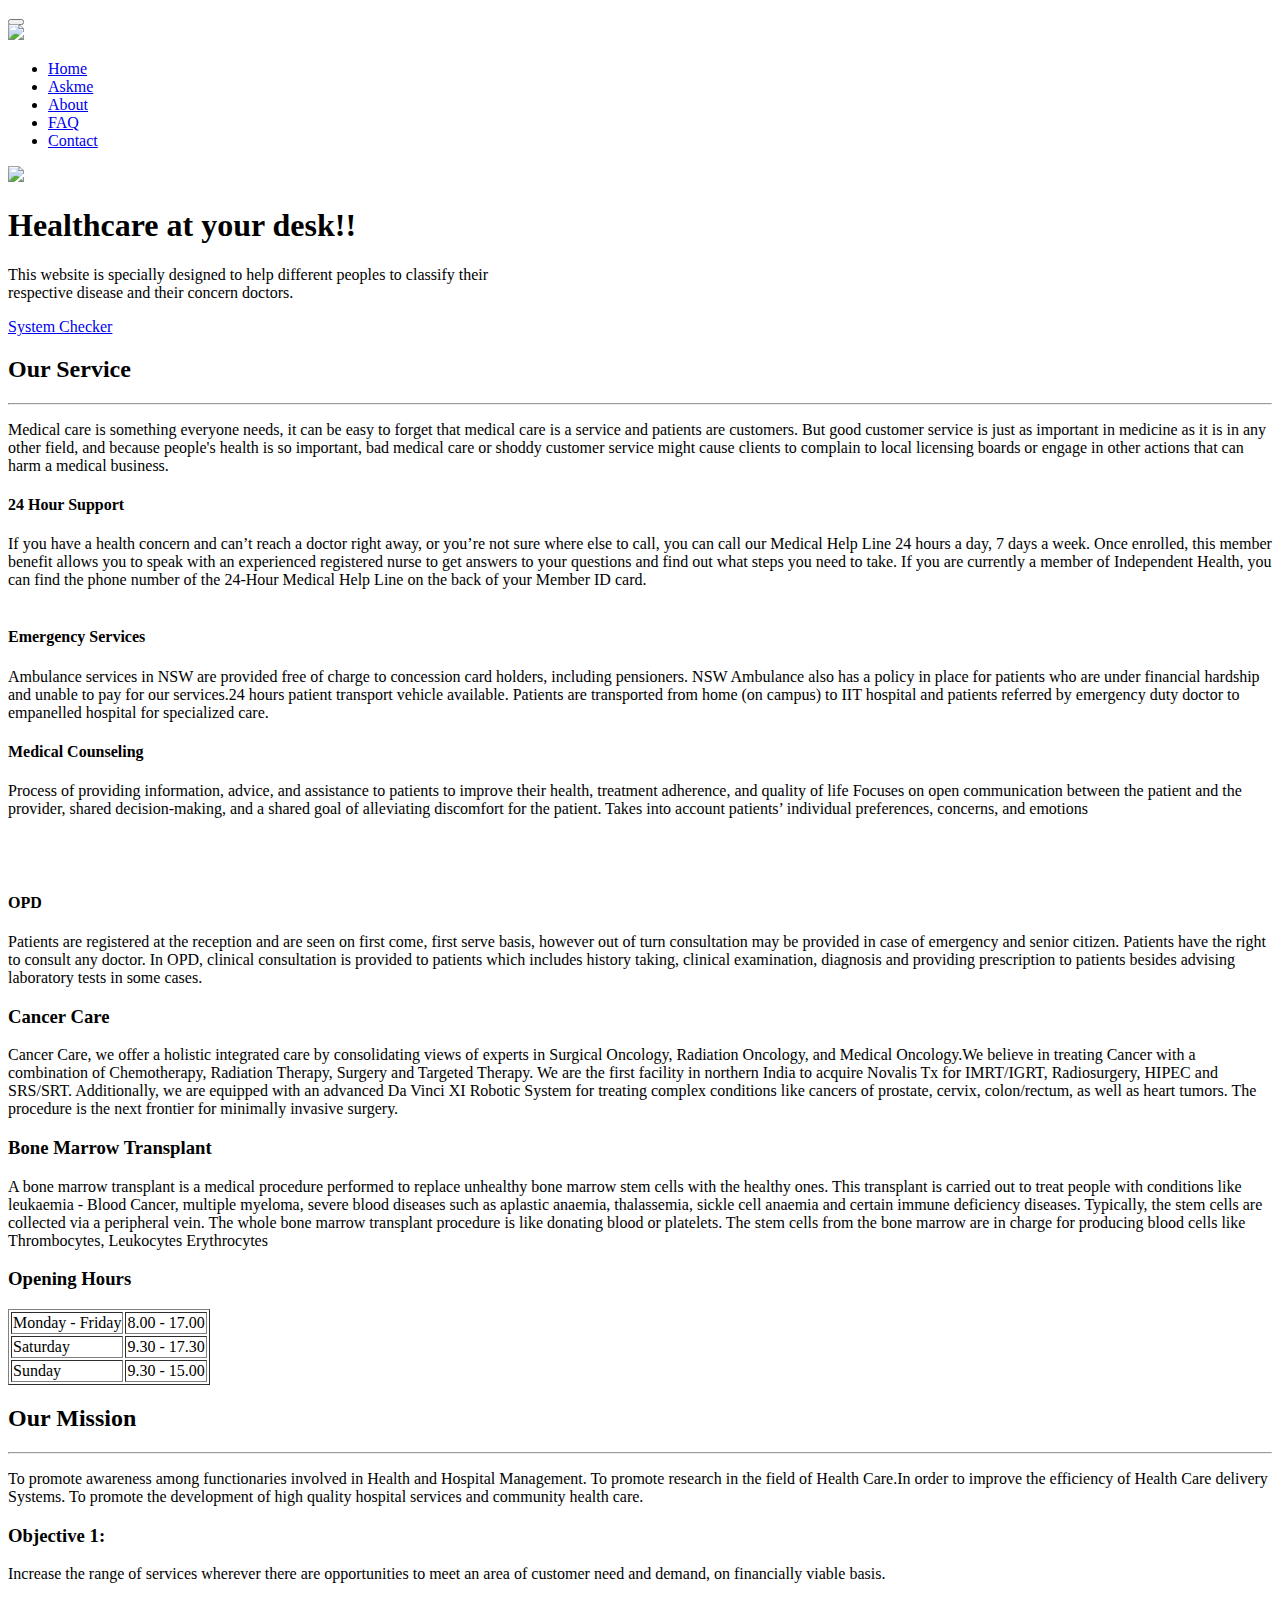
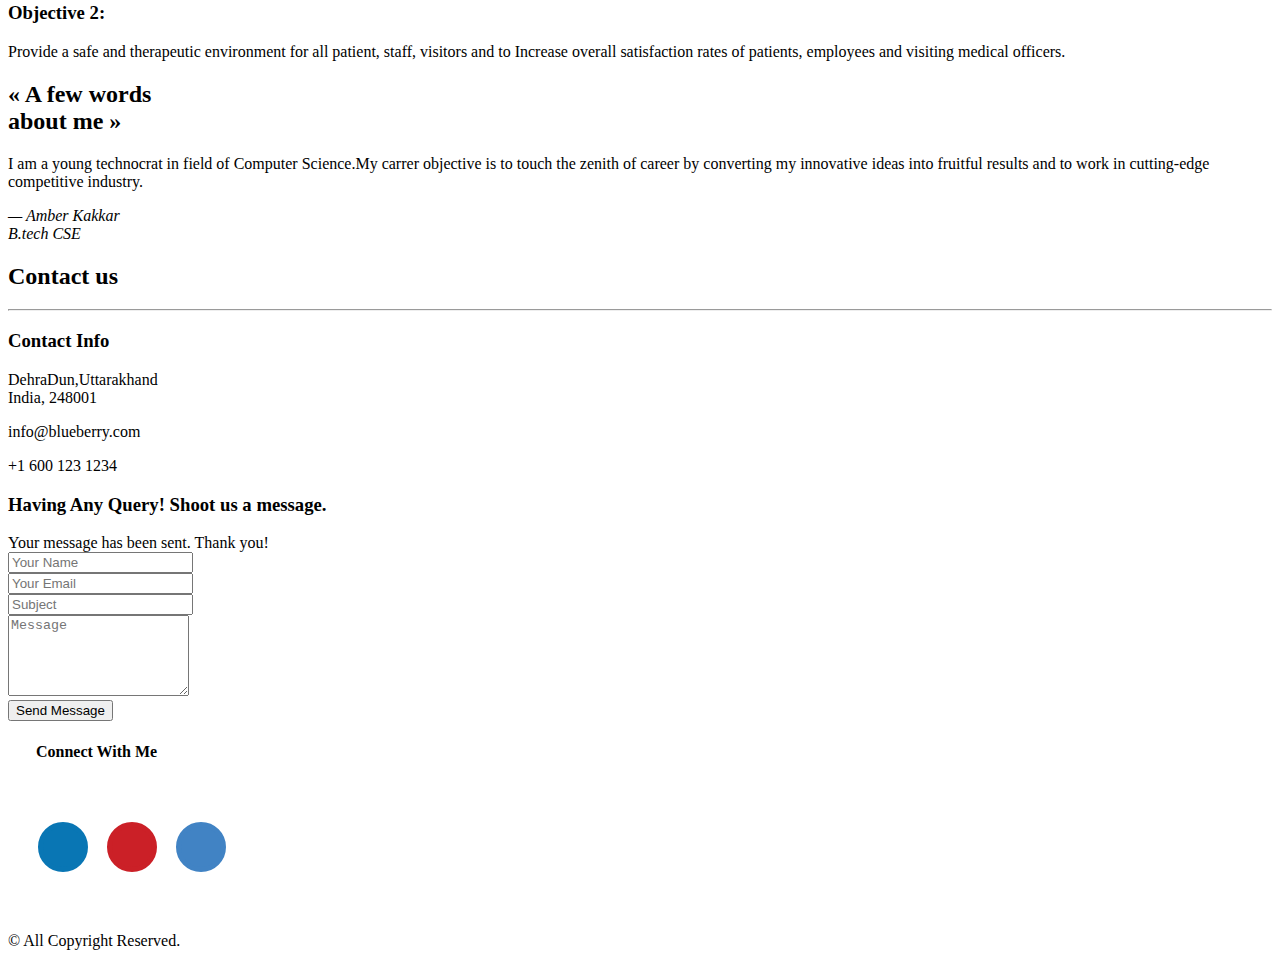
==== index.html @ 1565585a "Create index.html" ====
<!DOCTYPE html>
<html lang="en">

<head>
  <meta charset="utf-8">
  <meta name="viewport" content="width=device-width, initial-scale=1">
  <title>Doctello</title>
  <link rel="stylesheet" type="text/css" href="https://fonts.googleapis.com/css?family=Open+Sans|Raleway|Candal">
  <link rel="stylesheet" type="text/css" href="css/font-awesome.min.css">
  <link rel="stylesheet" type="text/css" href="css/bootstrap.min.css">
  <link rel="stylesheet" type="text/css" href="css/style.css">
  <style>
.social-buttons {
    display: inline-block;
    background: transparent;
    padding: 20px;
    padding-bottom: 5px;
    border-radius: 10px;
    text-align: center;
    margin: 20px 10px;
    /* Helper class to divide the icons */
  }
  .social-buttons .social-margin {
    margin-right: 15px;
  }
  .social-buttons a,
  .social-buttons a:hover,
  .social-buttons a:focus,
  .social-buttons a:active {
    text-decoration: none;
  }
  .social-buttons .social-icon {
    margin-bottom: 15px;
    box-sizing: border-box;
    -moz-border-radius: 138px;
    -webkit-border-radius: 138px;
    border-radius: 138px;
    border: 5px solid;
    text-align: center;
    width: 50px;
    height: 50px;
    display: inline-block;
    line-height: 1px;
    padding-top: 11px;
    transition: all 0.5s;
    /* Facebook Button Styling */
    /* Twitter Button Styling */
    /* Google+ Button Styling */
    /* Linkedin Button Styling */
    /* Pinterest Button Styling */
    /* Behance Button Styling */
    /* Github Button Styling */
    /* Youtube Button Styling */
    /* Soundcloud Button Styling */
  }
  .social-buttons .social-icon:hover {
    transform: rotate(360deg) scale(1.3);
  }
  
  .social-buttons .social-icon.twitter {
    font-size: 22px;
    padding-top: 10px;
    padding-left: 2px;
    border-color: #55acee;
    background-color: #55acee;
    color: #ffffff;
  }
  .social-buttons .social-icon.twitter:hover {
    background-color: #ffffff;
    color: #55acee;
  }
  
  .social-buttons .social-icon.linkedin {
    font-size: 24px;
    padding-top: 8px;
    padding-left: 1px;
    background-color: #0976b4;
    color: #ffffff;
    border-color: #0976b4;
  }
  .social-buttons .social-icon.linkedin:hover {
    background-color: #ffffff;
    color: #0976b4;
  }
  .social-buttons .social-icon.instagram {
    font-size: 22px;
    padding-top: 9px;
    background-color: #cb2027;
    color: #ffffff;
    border-color: #cb2027;
  }
  .social-buttons .social-icon.instagram:hover {
    background-color: #ffffff;
    color: #cb2027;
  }
  
  .social-buttons .social-icon.github {
    font-size: 22px;
    padding-top: 9px;
    background-color: #4183c4;
    color: #ffffff;
    border-color: #4183c4;
  }
  .social-buttons .social-icon.github:hover {
    background-color: #ffffff;
    color: #4183c4;
  }
 
 </style>
 </head>

<body id="myPage" data-spy="scroll" data-target=".navbar" data-offset="60">
  <!--banner-->
  <section id="banner" class="banner">
    <div class="bg-color">
      <nav class="navbar navbar-default navbar-fixed-top">
        <div class="container">
          <div class="col-md-12">
            <div class="navbar-header">
              <button type="button" class="navbar-toggle" data-toggle="collapse" data-target="#myNavbar">
				        <span class="icon-bar"></span>
				        <span class="icon-bar"></span>
				        <span class="icon-bar"></span>
				      </button>
              <div class="brand">
              <img src="img/new5.png" class="img-responsive" style="width: 120px; margin-top: -16px;"></a>
            </div>
            </div>
            <div class="collapse navbar-collapse navbar-right" id="myNavbar">
              <ul class="nav navbar-nav">
                <li class="active"><a href="#banner">Home</a></li>
                <li class=""><a href="chatbot.html">Askme</a></li>
                <li class=""><a href="#about">About</a></li>
                <li class=""><a href="faq.html">FAQ</a></li>
                <li class=""><a href="#contact">Contact</a></li>
              </ul>
            </div>
          </div>
        </div>
      </nav>
      <div class="container">
        <div class="row">
          <div class="banner-info">
            <div class="banner-logo text-center">
              <img src="logo.png" class="img-responsive" style="width: 140px;">
            </div>
            <div class="banner-text text-center">
              <h1 class="white">Healthcare at your desk!!</h1>
              <p>This website is specially designed to help different peoples to classify their<br>respective disease and their concern doctors.</p>
              <div class="link">
              <a href="https://symptoms.webmd.com/default.htm#/info">System Checker</a>
              </div>
            </div>
           </div>
        </div>
      </div>
    </div>
  </section>
  <!--/ banner-->
  <!--service-->
  <section id="service" class="section-padding">
    <div class="container">
      <div class="row">
        <div class="col-md-4 col-sm-4">
          <h2 class="ser-title">Our Service</h2>
          <hr class="botm-line">
          <p>Medical care is something everyone needs, it can be easy to forget that medical care is a service and patients are customers. But good customer service is just as important in medicine as it is in any other field, and because people's health is so important, bad medical care or shoddy customer service might cause clients to complain to local licensing boards or engage in other actions that can harm a medical business.</p>
        </div>
        <div class="col-md-4 col-sm-4">
          <div class="service-info">
            <div class="icon">
              <i class="fa fa-stethoscope"></i>
            </div>
            <div class="icon-info">
              <h4>24 Hour Support</h4>
              <p>If you have a health concern and can’t reach a doctor right away, or you’re not sure where else to call, you can call our Medical Help Line 24 hours a day, 7 days a week. Once enrolled, this member benefit allows you to speak with an experienced registered nurse to get answers to your questions and find out what steps you need to take. If you are currently a member of Independent Health, you can find the phone number of the 24-Hour Medical Help Line on the back of your Member ID card.<br /><br /> </p>
            </div>
          </div>
          <div class="service-info">
            <div class="icon">
              <i class="fa fa-ambulance"></i>
            </div>
            <div class="icon-info">
              <h4>Emergency Services</h4>
              <p>Ambulance services in NSW are provided free of charge to concession card holders, including pensioners. NSW Ambulance also has a policy in place for patients who are under financial hardship and unable to pay for our services.24 hours patient transport vehicle available. Patients are transported from home (on campus) to IIT hospital and patients referred by emergency duty doctor to empanelled hospital for specialized care. </p>
            </div>
          </div>
        </div>
        <div class="col-md-4 col-sm-4">
          <div class="service-info">
            <div class="icon">
              <i class="fa fa-user-md"></i>
            </div>
            <div class="icon-info">
              <h4>Medical Counseling</h4>
              <p>Process of providing information, advice, and assistance to patients to improve their health, treatment adherence, and quality of life
              Focuses on open communication between the patient and the provider, shared  decision-making, and a shared goal of alleviating discomfort for the patient.
              Takes into account patients’ individual preferences, concerns, and emotions
              <br /><br /><br /><br />
              </p>
            </div>
          </div>
          <div class="service-info">
            <div class="icon">
              <i class="fa fa-medkit"></i>
            </div>
            <div class="icon-info">
              <h4>OPD</h4>
              <p>Patients are registered at the reception and are seen on first come, first serve basis, however out of turn consultation may be provided in case of emergency and senior citizen. Patients have the right to consult any doctor. In OPD, clinical consultation is provided to patients which includes history taking, clinical examination, diagnosis and providing prescription to patients besides advising laboratory tests in some cases.</p>
            </div>
          </div>
        </div>
      </div>
    </div>
  </section>
  <!--/ service-->
  <!--cta-->
  <section id="cta-1" class="section-padding">
    <div class="container">
      <div class="row">
        <div class="schedule-tab">
          <div class="col-md-4 col-sm-4 bor-left">
            <div class="mt-boxy-color"></div>
            <div class="medi-info">
              <h3>Cancer Care</h3>
              <p>Cancer Care, we offer a holistic integrated care by consolidating views of experts in Surgical Oncology, Radiation Oncology, and Medical Oncology.We believe in treating Cancer with a combination of Chemotherapy, Radiation Therapy, Surgery and Targeted Therapy.
              We are the first facility in northern India to acquire Novalis Tx for IMRT/IGRT, Radiosurgery, HIPEC and SRS/SRT. Additionally, we are equipped with an advanced Da Vinci XI Robotic System for treating complex conditions like cancers of prostate, cervix, colon/rectum, as well as heart tumors. The procedure is the next frontier for minimally invasive surgery.</p>
              </div>
          </div>
          <div class="col-md-4 col-sm-4">
            <div class="medi-info">
              <h3>Bone Marrow Transplant</h3>
              <p>A bone marrow transplant is a medical procedure performed to replace unhealthy bone marrow stem cells with the healthy ones. This transplant is carried out to treat people with conditions like leukaemia - Blood Cancer, multiple myeloma, severe blood diseases such as aplastic anaemia, thalassemia, sickle cell anaemia and certain immune deficiency diseases. Typically, the stem cells are collected via a peripheral vein. The whole bone marrow transplant procedure is like donating blood or platelets. The stem cells from the bone marrow are in charge for producing blood cells like Thrombocytes, Leukocytes Erythrocytes</p>
              </div>
          </div>
          <div class="col-md-4 col-sm-4 mt-boxy-3">
            <div class="mt-boxy-color"></div>
            <div class="time-info">
              <h3>Opening Hours</h3>
              <table style="margin: 8px 0px 0px;" border="1">
                <tbody>
                  <tr>
                    <td>Monday - Friday</td>
                    <td>8.00 - 17.00</td>
                  </tr>
                  <tr>
                    <td>Saturday</td>
                    <td>9.30 - 17.30</td>
                  </tr>
                  <tr>
                    <td>Sunday</td>
                    <td>9.30 - 15.00</td>
                  </tr>
                </tbody>
              </table>
            </div>
          </div>
        </div>
      </div>
    </div>
  </section>
  <!--cta-->
  <!--about-->
  <section id="about" class="section-padding">
    <div class="container">
      <div class="row">
        <div class="col-md-3 col-sm-4 col-xs-12">
          <div class="section-title">
            <h2 class="head-title lg-line">Our Mission</h2>
            <hr class="botm-line">
            <p class="sec-para">To promote awareness among functionaries involved in Health and Hospital Management. To promote research in the field of Health Care.In order to improve the efficiency of Health Care delivery Systems. To promote the development of high quality hospital services and community health care.</p>
            <a href="" style="color: #0cb8b6; padding-top:10px;"></a>
          </div>
        </div>
        <div class="col-md-9 col-sm-8 col-xs-12">
          <div style="visibility: visible;" class="col-sm-9 more-features-box">
            <div class="more-features-box-text">
              <div class="more-features-box-text-icon"> <i class="fa fa-angle-right" aria-hidden="true"></i> </div>
              <div class="more-features-box-text-description">
                <h3>Objective 1:</h3>
                <p>Increase the range of services wherever there are opportunities to meet an area of customer need and demand, on financially viable basis.</p>
              </div>
            </div>
            <div class="more-features-box-text">
              <div class="more-features-box-text-icon"> <i class="fa fa-angle-right" aria-hidden="true"></i> </div>
              <div class="more-features-box-text-description">
                <h3>Objective 2:</h3>
                <p>Provide a safe and therapeutic environment for all patient, staff, visitors and to Increase overall satisfaction rates of patients, employees and visiting medical officers.
                </p>
              </div>
            </div>
          </div>
        </div>
      </div>
    </div>
  </section>
  <!--/ about-->
  <!--cta 2-->
  <section id="cta-2" class="section-padding">
    <div class="container">
      <div class=" row">
        <div class="col-md-2"></div>
        <div class="text-right-md col-md-4 col-sm-4">
          <h2 class="section-title white lg-line">« A few words<br> about me »</h2>
        </div>
        <div class="col-md-4 col-sm-5">
          I am  a young technocrat in field of Computer Science.My carrer objective is to touch the zenith of career by converting my innovative ideas into fruitful results and to work in cutting-edge competitive industry. 

          <p class="text-right text-primary"><i>— Amber Kakkar<br>B.tech CSE</i></p>
        </div>
        <div class="col-md-2"></div>
      </div>
    </div>
  </section>
  <!--cta-->
  <!--contact-->
  <section id="contact" class="section-padding">
    <div class="container">
      <div class="row">
        <div class="col-md-12">
          <h2 class="ser-title">Contact us</h2>
          <hr class="botm-line">
        </div>
        <div class="col-md-4 col-sm-4">
          <h3>Contact Info</h3>
          <div class="space"></div>
          <p><i class="fa fa-map-marker fa-fw pull-left fa-2x"></i>DehraDun,Uttarakhand<br> India, 248001</p>
          <div class="space"></div>
          <p><i class="fa fa-envelope-o fa-fw pull-left fa-2x"></i>info@blueberry.com</p>
          <div class="space"></div>
          <p><i class="fa fa-phone fa-fw pull-left fa-2x"></i>+1 600 123 1234</p>
        </div>
        <div class="col-md-8 col-sm-8 marb20">
          <div class="contact-info">
            <h3 class="cnt-ttl">Having Any Query! Shoot us a message.</h3>
            <div class="space"></div>
            <div id="sendmessage">Your message has been sent. Thank you!</div>
            <div id="errormessage"></div>
            <form action="" method="post" role="form" class="contactForm">
              <div class="form-group">
                <input type="text" name="name" class="form-control br-radius-zero" id="name" placeholder="Your Name" data-rule="minlen:4" data-msg="Please enter at least 4 chars" />
                <div class="validation"></div>
              </div>
              <div class="form-group">
                <input type="email" class="form-control br-radius-zero" name="email" id="email" placeholder="Your Email" data-rule="email" data-msg="Please enter a valid email" />
                <div class="validation"></div>
              </div>
              <div class="form-group">
                <input type="text" class="form-control br-radius-zero" name="subject" id="subject" placeholder="Subject" data-rule="minlen:4" data-msg="Please enter at least 8 chars of subject" />
                <div class="validation"></div>
              </div>
              <div class="form-group">
                <textarea class="form-control br-radius-zero" name="message" rows="5" data-rule="required" data-msg="Please write something for us" placeholder="Message"></textarea>
                <div class="validation"></div>
              </div>

              <div class="form-action">
                <button type="submit" class="btn btn-form">Send Message</button>
              </div>
            </form>
          </div>
        </div>
      </div>
    </div>
  </section>
  <!--/ contact-->
  <!--footer-->
  <footer id="footer">
    <div class="top-footer">
      <div class="container">
        <div class="row">
          <div class="col-md-4 col-sm-4 marb20">
            <div class="ftr-tle">
            </div>
            </div>
          <div class="col-md-4 col-sm-4 marb20">
            <div class="ftr-tle">
              
            </div>
            <div class="info-sec">
              
            </div>
          </div>
          <div class="col-md-4 col-sm-4 marb20">
            <div class="ftr-tle">
              <h4 class="white no-padding">&nbsp;&nbsp;&nbsp;&nbsp;&nbsp;&nbsp;&nbsp;Connect With Me </h4>
            </div>
            
            <footer class="w3-container w3-padding-32 w3-indigo">
              <div class="w3-row-padding">
                <div class="w3-third">
                  <div class="social-buttons">        
                                          
                            <!-- LinkedIn Button -->
                            <a href="https://www.linkedin.com/company/ieeeditu" class="social-margin" target="blank">
                              <div class="social-icon linkedin">
                                <i class="fa fa-linkedin" aria-hidden="true"></i>
                              </div> 
                            </a>
                            <!-- instagram Button -->
                            <a href="https://www.instagram.com/ieeeditu/?hl=en" target="blank"  class="social-margin">
                              <div class="social-icon instagram">
                                <i class="fa fa-instagram" aria-hidden="true"></i>
                              </div>
                            </a>
                          <!-- Github Button -->
                            <a href="https://github.com/ieeeditu"  target="blank"  class="social-margin">
                              <div class="social-icon github">
                                <i class="fa fa-github-alt" aria-hidden="true"></i>
                              </div>
                            </a>
                            
                            
                    </div>
                </div>
                </p>
                </div>
              </div>
            </footer>
            
          </div>
        </div>
        </div>
      </div>
    </div>
    <div class="footer-line">
      <div class="container">
        <div class="row">
          <div class="col-md-12 text-center">
            © All Copyright Reserved.
            <div class="credits">
              <!--
                All the links in the footer should remain intact.
                You can delete the links only if you purchased the pro version.
                Licensing information: https://bootstrapmade.com/license/
                Purchase the pro version with working PHP/AJAX contact form: https://bootstrapmade.com/buy/?theme=Medilab
              -->
            </div>
          </div>
        </div>
      </div>
    </div>
  </footer>
  <!--/ footer-->

  <script src="js/jquery.min.js"></script>
  <script src="js/jquery.easing.min.js"></script>
  <script src="js/bootstrap.min.js"></script>
  <script src="js/custom.js"></script>
  <script src="contactform/contactform.js"></script>

</body>

</html>
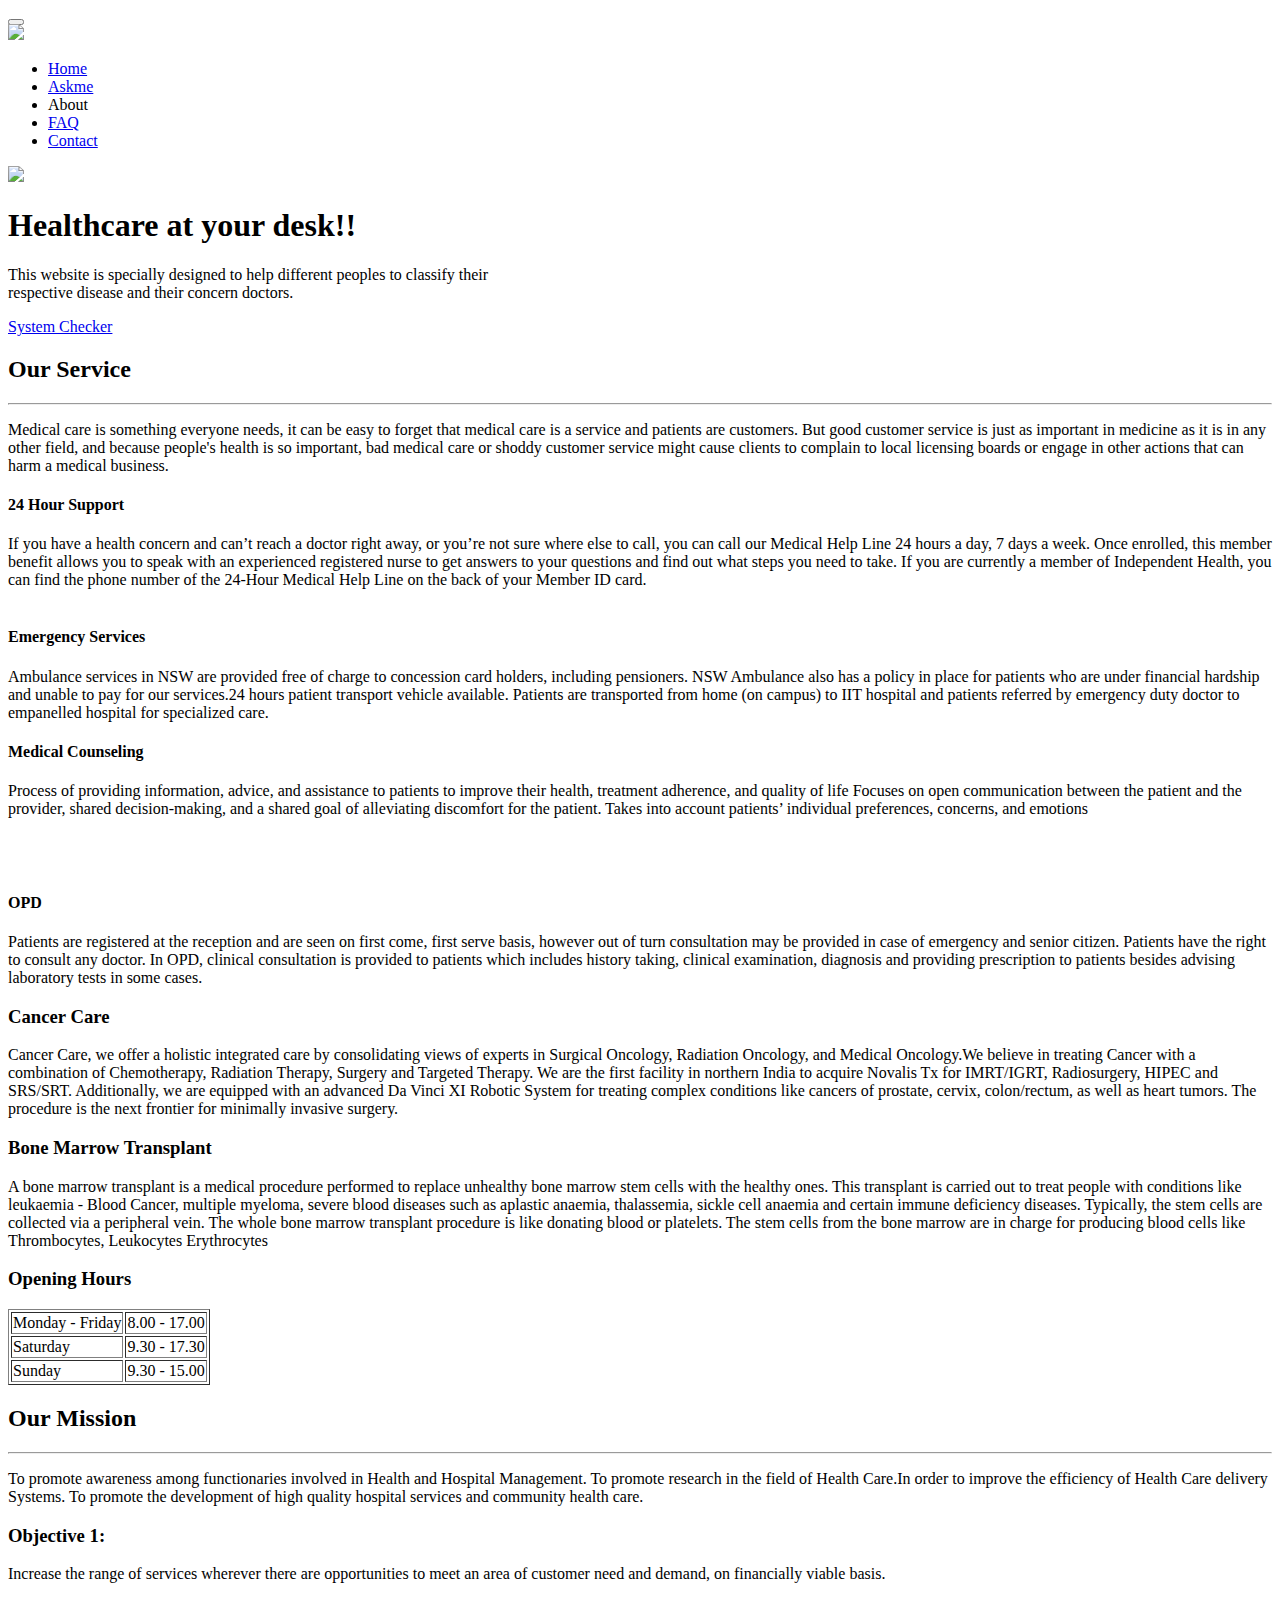
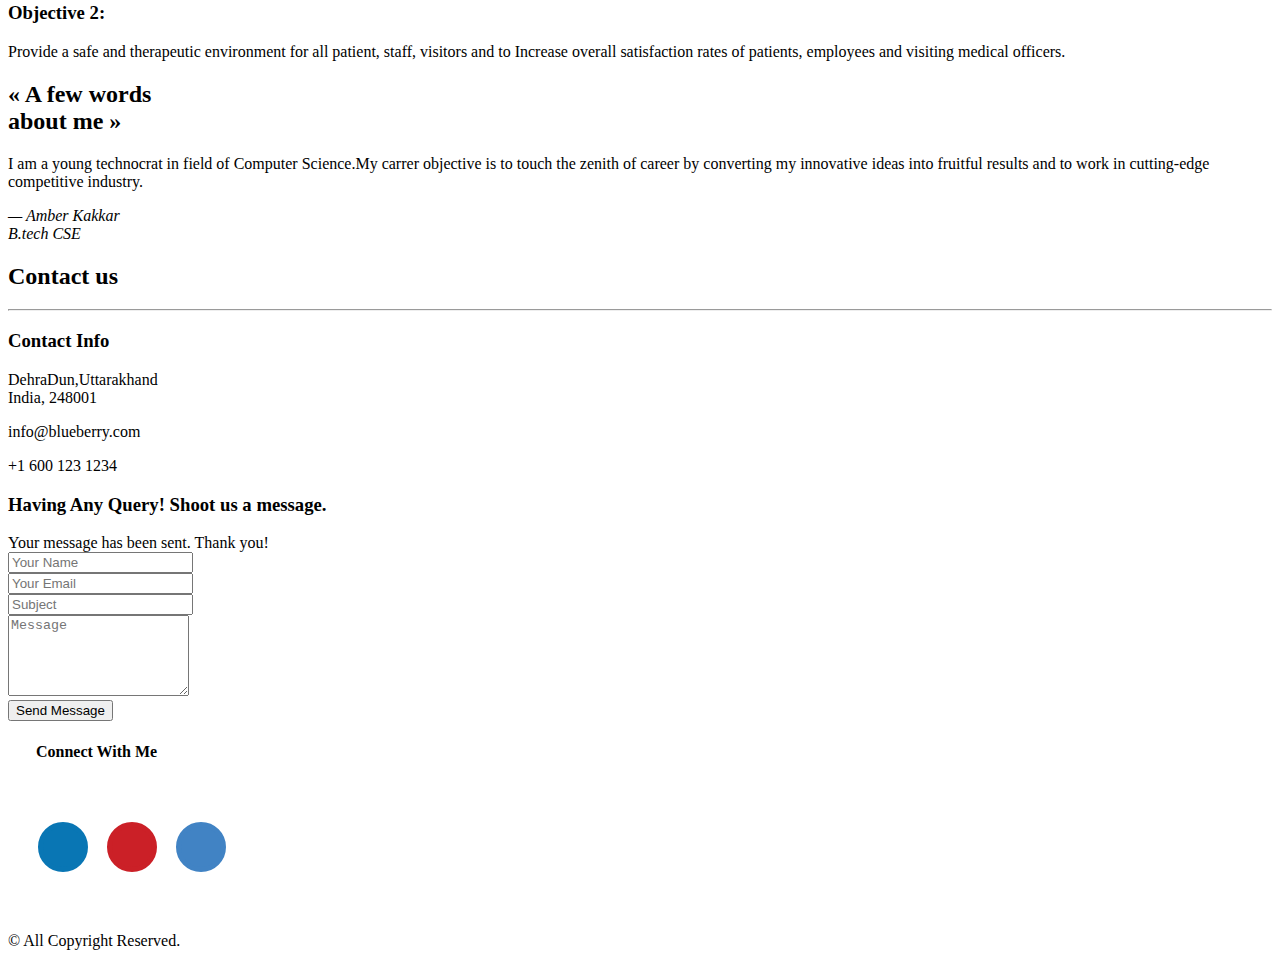
==== commit 67a953e8: "Update index.html" ====
--- a/index.html
+++ b/index.html
@@ -130,7 +130,7 @@
               <ul class="nav navbar-nav">
                 <li class="active"><a href="#banner">Home</a></li>
                 <li class=""><a href="chatbot.html">Askme</a></li>
-                <li class=""><a href="#about">About</a></li>
+                <li class=""><a href"about.html">About</a></li>
                 <li class=""><a href="faq.html">FAQ</a></li>
                 <li class=""><a href="#contact">Contact</a></li>
               </ul>
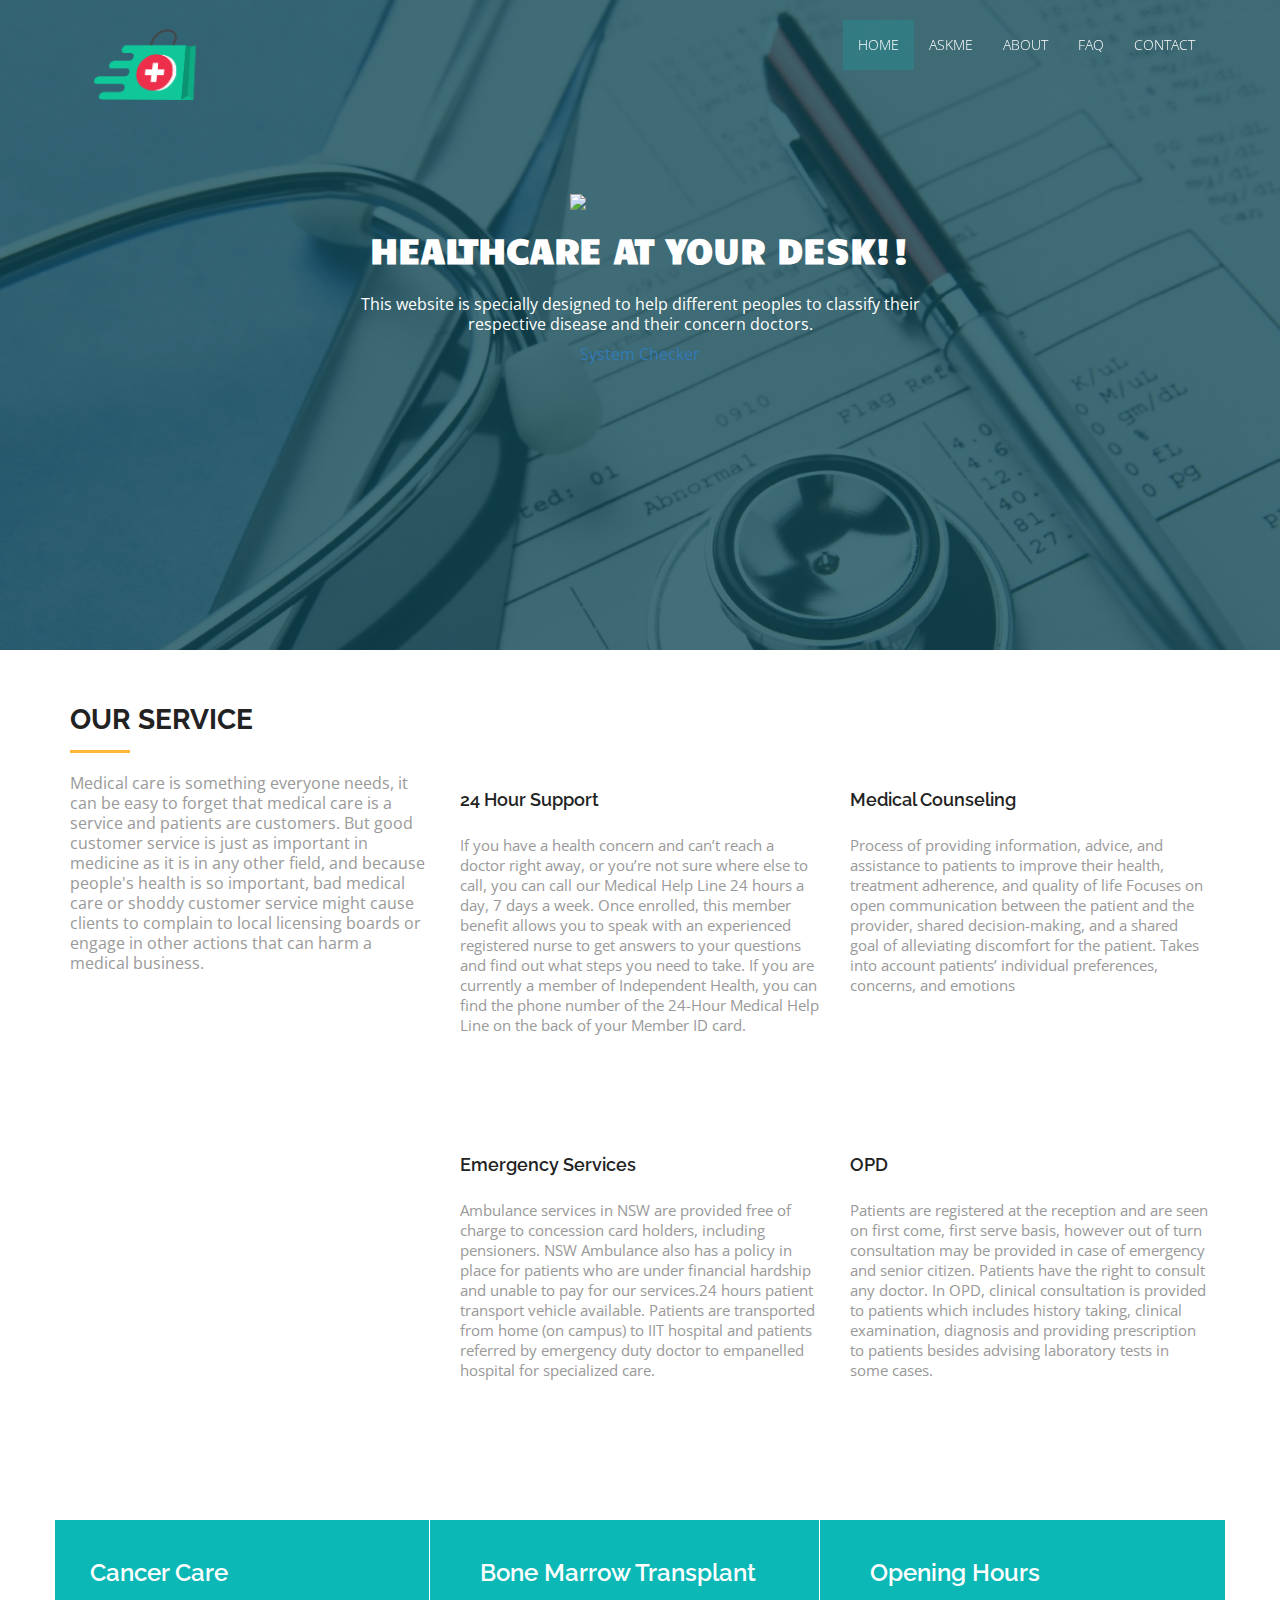
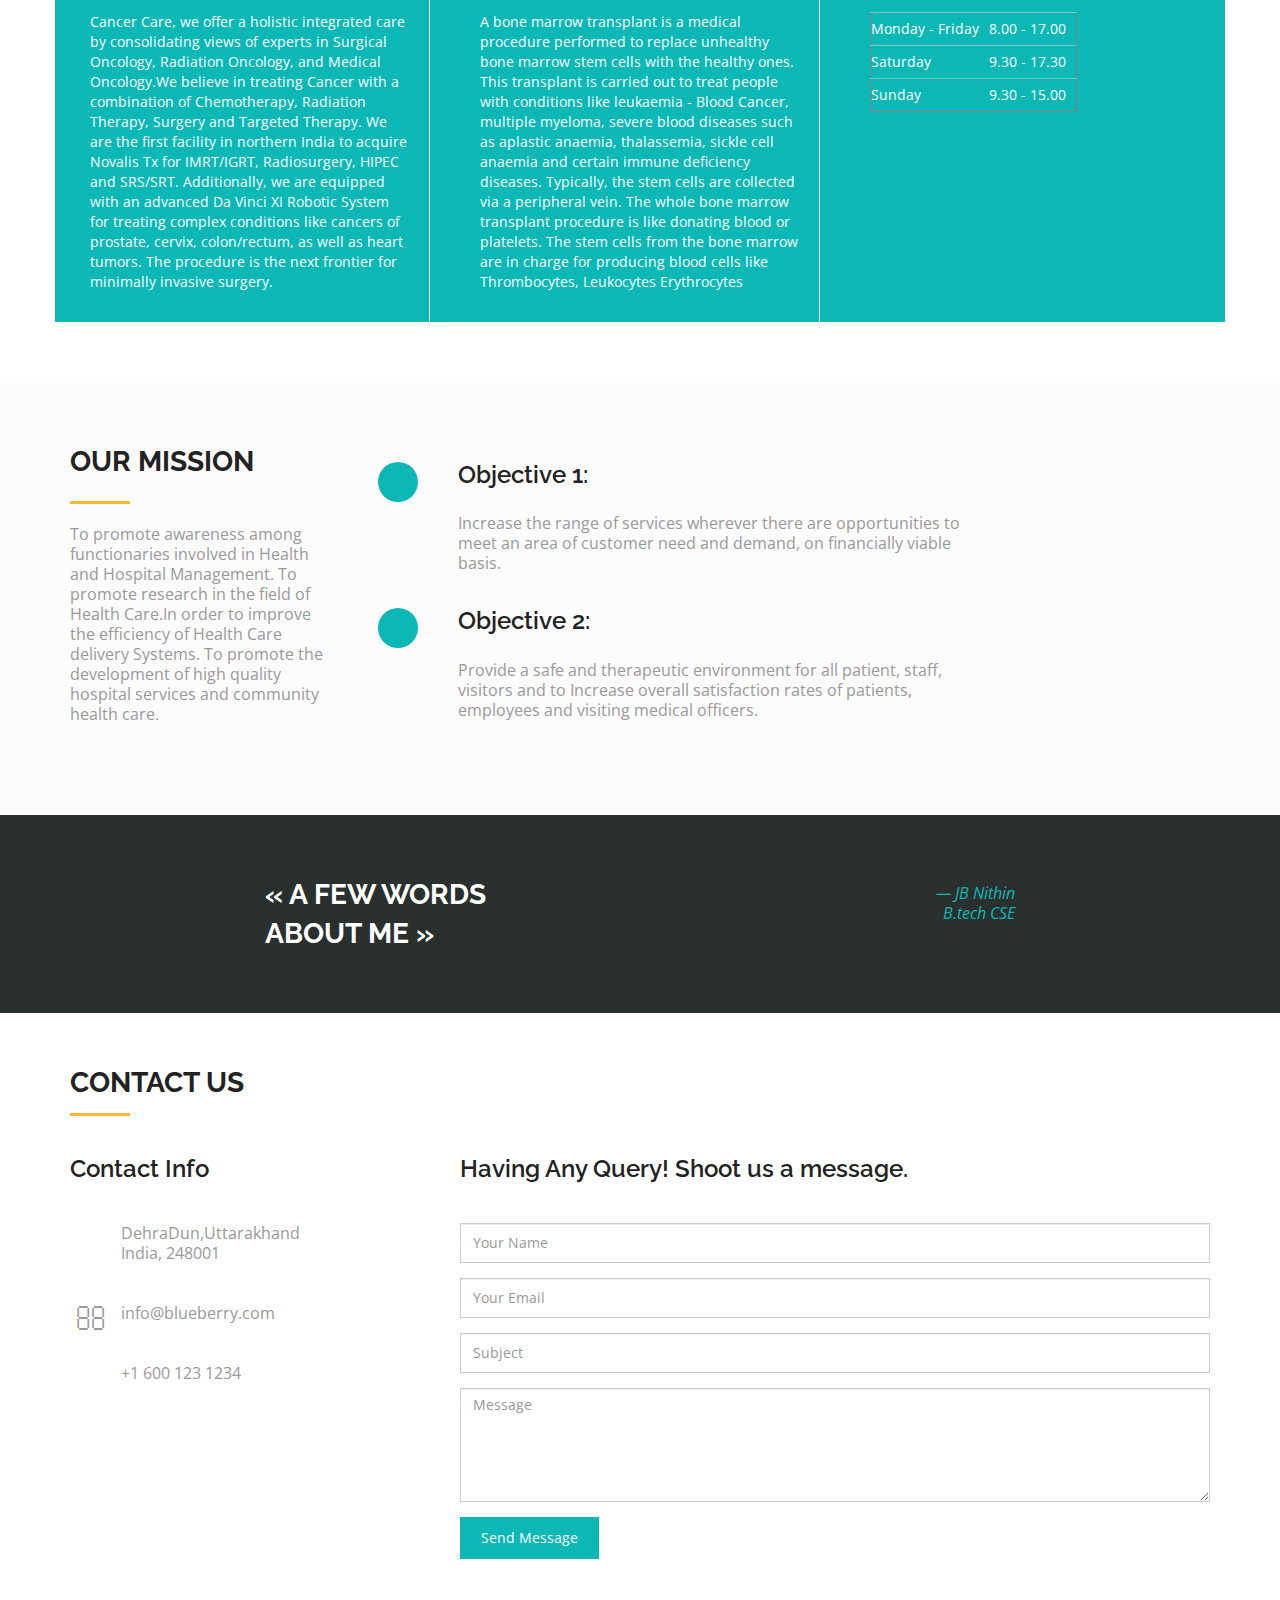
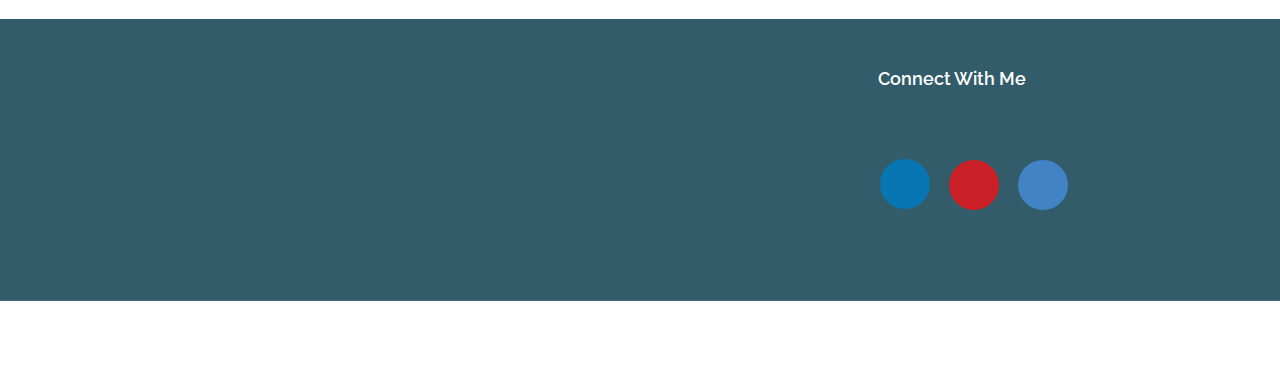
==== commit 04a0473c: "Create index.html" ====
--- a/index.html
+++ b/index.html
@@ -4,7 +4,7 @@
 <head>
   <meta charset="utf-8">
   <meta name="viewport" content="width=device-width, initial-scale=1">
-  <title>Doctello</title>
+  <title>Medicare</title>
   <link rel="stylesheet" type="text/css" href="https://fonts.googleapis.com/css?family=Open+Sans|Raleway|Candal">
   <link rel="stylesheet" type="text/css" href="css/font-awesome.min.css">
   <link rel="stylesheet" type="text/css" href="css/bootstrap.min.css">
@@ -142,7 +142,7 @@
         <div class="row">
           <div class="banner-info">
             <div class="banner-logo text-center">
-              <img src="logo.png" class="img-responsive" style="width: 140px;">
+              <img src="logo(1).png" class="img-responsive" style="width: 140px;">
             </div>
             <div class="banner-text text-center">
               <h1 class="white">Healthcare at your desk!!</h1>
@@ -304,9 +304,7 @@
           <h2 class="section-title white lg-line">« A few words<br> about me »</h2>
         </div>
         <div class="col-md-4 col-sm-5">
-          I am  a young technocrat in field of Computer Science.My carrer objective is to touch the zenith of career by converting my innovative ideas into fruitful results and to work in cutting-edge competitive industry. 
-
-          <p class="text-right text-primary"><i>— Amber Kakkar<br>B.tech CSE</i></p>
+          <p class="text-right text-primary"><i>— JB Nithin<br>B.tech CSE</i></p>
         </div>
         <div class="col-md-2"></div>
       </div>
@@ -392,19 +390,19 @@
                   <div class="social-buttons">        
                                           
                             <!-- LinkedIn Button -->
-                            <a href="https://www.linkedin.com/company/ieeeditu" class="social-margin" target="blank">
+                            <a href="#" class="social-margin" target="blank">
                               <div class="social-icon linkedin">
                                 <i class="fa fa-linkedin" aria-hidden="true"></i>
                               </div> 
                             </a>
                             <!-- instagram Button -->
-                            <a href="https://www.instagram.com/ieeeditu/?hl=en" target="blank"  class="social-margin">
+                            <a href="https://www.instagram.com/nithinkumar1008/" target="blank"  class="social-margin">
                               <div class="social-icon instagram">
                                 <i class="fa fa-instagram" aria-hidden="true"></i>
                               </div>
                             </a>
                           <!-- Github Button -->
-                            <a href="https://github.com/ieeeditu"  target="blank"  class="social-margin">
+                            <a href="https://github.com/NA-07"  target="blank"  class="social-margin">
                               <div class="social-icon github">
                                 <i class="fa fa-github-alt" aria-hidden="true"></i>
                               </div>
@@ -429,12 +427,6 @@
           <div class="col-md-12 text-center">
             © All Copyright Reserved.
             <div class="credits">
-              <!--
-                All the links in the footer should remain intact.
-                You can delete the links only if you purchased the pro version.
-                Licensing information: https://bootstrapmade.com/license/
-                Purchase the pro version with working PHP/AJAX contact form: https://bootstrapmade.com/buy/?theme=Medilab
-              -->
             </div>
           </div>
         </div>
--- a/css/style.css
+++ b/css/style.css
@@ -0,0 +1,530 @@
+
+
+body {
+	font-family: 'Open Sans', sans-serif;
+	line-height: 20px;
+	color: #999999;
+	font-size: 300;
+	font-size: 16px;
+}
+ol, ul {
+	list-style: none;
+}
+blockquote, q {
+	quotes: none;
+}
+blockquote:before, blockquote:after,
+q:before, q:after {
+	content: '';
+	content: none;
+}
+table {
+	border-collapse: collapse;
+	border-spacing: 0;
+}
+h1, h2, h3, h4, h5, h6
+{
+	font-family: 'Raleway', sans-serif;
+	font-weight: 600;
+	color: #222222;
+}
+a, a:hover, a:focus, a:active{
+    outline: none;
+}
+
+.section-padding{
+	padding: 60px 0px;
+
+}
+h2 {
+    line-height: 20px;
+    margin: 0;
+    font-size: 28px;
+    font-weight: 700;
+    text-transform: uppercase;
+}
+hr.botm-line {
+    height: 3px;
+    width: 60px;
+    background: #ffb737;
+    position: relative;
+    border: 0;
+    margin: 20px 0 20px 0;
+}
+
+/***************************************
+banner
+***************************************/
+.navbar {
+    margin-bottom: 0px;
+    border: 0px;
+}
+.navbar {
+    border-radius: 0px;
+}
+.navbar-default {
+    background-color: #fff;
+    padding: 20px 0;
+    transition: all 0.3s;
+}
+.navbar-default {
+    background-color: transparent;
+    border: 0px;
+}
+.navbar {
+    border-radius: 0px;
+}
+
+.navbar-brand
+{
+	font-family: 'Chewy', cursive;
+	font-size: 32px;
+}
+
+.navbar-brand img {
+    padding-top: 2px;
+    width: 120px !important;
+}
+
+.navbar-default .navbar-brand, .navbar-default .navbar-brand:hover, .navbar-default .navbar-brand:focus {
+    color: #EA6045;
+}
+
+@media (max-width: 768px) {
+	.navbar-collapse {
+		background: rgba(28,74,90, 0.9);
+	}
+}
+
+.top-nav-collapse {
+    padding: 0;
+    background: rgba(28,74,90, 0.9);
+}
+
+.white, .white:hover, .white:focus
+{
+	color: #fff;
+	width: 100% !important;
+}
+.block
+{
+	display: block;
+}
+.navbar-default .navbar-nav > .active > a, .navbar-default .navbar-nav > .active > a:focus, .navbar-default .navbar-nav > .active > a:hover {
+    color: #fff;
+    text-transform: uppercase;
+    background-color: rgba(12, 184, 182, 0.21);
+}
+.navbar-default .navbar-nav > li > a
+{
+	color: #fff;
+	text-transform: uppercase;
+	font-size: 14px;
+	font-weight: 300;
+}
+.navbar-default .navbar-nav > li > a:hover, .navbar-default .navbar-nav > li > a:focus
+{
+	color: #fff;
+    text-transform: uppercase;
+    background-color: rgba(12, 184, 182, 0.21);
+}
+.affix {
+    background-color: #ffffff !important;
+}
+.affix .navbar-nav > li > a:hover, .affix .navbar-nav > li > a:focus
+{
+    background-color: rgba(12, 184, 182) !important;
+}
+#banner{
+	background: url('../img/bg-banner.jpg') no-repeat fixed;
+	background-size: cover;
+	min-height: 650px;
+	position: relative;
+}
+@media (max-width: 1024px){
+  #banner{
+    background-attachment: scroll;
+  }
+}
+.bg-color{
+	background-color: RGBA(13, 70, 83, 0.78);
+	min-height: 650px;
+}
+.banner-info{
+	padding-top: 190px;
+}
+.banner-logo img{
+	display: inline-block;
+}
+.banner-text{
+	color: #fff;
+}
+.banner-text h1{
+	font-family: 'Candal', sans-serif;
+	font-size: 35px;
+	text-transform: uppercase;
+	padding-bottom:15px;
+}
+.btn-appoint, .btn-appoint:hover, .btn-appoint:focus{
+	margin-top: 30px;
+	padding: 10px 20px;
+	font-size: 12px;
+	background-color: rgba(12, 184, 182, 0.91);
+	border-radius: 3px;
+	color: #fff;
+}
+.overlay-detail a i {
+    text-align: center;
+    position: absolute;
+    bottom: 25px;
+    font-size: 38px;
+    color: #fff;
+    margin: 0 auto;
+}
+.text-primary i{
+    padding-top: 8px;
+    display: inline-block;
+}
+/***************************************
+services
+***************************************/
+.icon i{
+	color: #0cb8b6;
+	font-size: 45px;
+	margin-bottom: 25px;
+}
+.service-info{
+	margin-bottom: 20px;
+}
+.icon-info h4{
+	padding-bottom: 15px;
+}
+.icon-info p{
+	font-size: 15px !important;
+}
+/***************************************
+cta-1
+***************************************/
+.schedule-tab {
+	background-color: #0CB8B6;
+	float: left;
+}
+.medi-info{
+	border-right: 1px solid #fff;
+}
+.medi-info, .time-info{
+	padding: 20px;
+	color: #fff;
+}
+.medi-info h3, .time-info h3{
+	padding-bottom: 16px;
+	color: #fff;
+	font-weight: 600;
+}
+.medi-info-btn, .medi-info-btn:hover, .medi-info-btn:focus {
+    margin: 15px 0px 5px;
+    display: inline-block;
+    border: solid white 2px;
+    padding: 3px 8px;
+    font-size: 12px;
+    color: #fff;
+    font-weight: 400 !important;
+    cursor: pointer;
+}
+td {
+    border: 0px solid #ededed;
+    border-top: 1px solid rgba(216, 216, 216, 0.5);
+    padding: 6px 10px 6px 0;
+}
+.medi-info, .time-info{
+    font-size: 14px;
+}
+/***************************************
+about
+***************************************/
+#about{
+    background-color: rgba(238, 238, 238, 0.15);
+}
+.lg-line{
+	line-height: 1.4;
+	font-size: 28px;
+}
+.more-features-box-text-icon {
+    float: left;
+    width: 40px;
+    height: 40px;
+    padding-top: 6px;
+    background: #0cb8b6;
+    -moz-border-radius: 50%;
+    -webkit-border-radius: 50%;
+    border-radius: 50%;
+    color: #fff;
+    text-align: center;
+}
+.more-features-box-text-description h3{
+    padding-bottom: 15px;
+}
+.more-features-box-text-icon i {
+    font-size: 18px;
+    line-height: 26px;
+}
+.more-features-box-text-description{
+	margin-left: 80px;
+	margin-bottom: 35px;
+}
+.sec-para{
+	padding-bottom: 10px;
+}
+/***************************************
+doctor team
+***************************************/
+.thumbnail {
+	border-radius: 0px;
+}
+.caption h3{
+    padding-bottom: 5px;
+}
+.caption p{
+    padding-bottom: 10px;
+}
+/***************************************
+testimonial
+***************************************/
+#testimonial{
+    background-color: #eee;
+}
+.testi-details {
+    background: #fff;
+    padding: 14px 24px;
+    margin-bottom: 20px;
+    box-shadow: 3px 3px 2px 0px rgba(0,0,0,0.18);
+    position: relative;
+}
+.testi-info a {
+    display: block;
+    width: 50px;
+    height: 50px;
+    background-color: #fff;
+    border-radius: 50%;
+    float: left;
+    margin-right: 10px;
+}
+.testi-info a img{
+	border-radius: 50%;
+}
+.testi-info h3 {
+    display: inline-block;
+    line-height: 22px;
+    font-weight: 600;
+    color: #000;
+    margin-top: 8px;
+}
+.testi-info h3 > span {
+    display: block;
+    line-height: 16px;
+    font-weight: 400;
+}
+.testi-details::after {
+    content: "";
+    position: absolute;
+    width: 0;
+    height: 0;
+    border-style: solid;
+    border-color: transparent;
+    border-left: 0;
+    bottom: -40px;
+    left: 56px;
+    border-top-color: #fff;
+    border-width: 20px;
+}
+.testi-details::before {
+    content: '';
+    position: absolute;
+    transform: rotate(45deg);
+    width: 0px;
+    height: 0px;
+    bottom: -30px;
+    left: 45px;
+    border-style: solid;
+    border-width: 15px;
+    border-color: transparent;
+    z-index: -1;
+    box-shadow: 3px -13px 5px 0px rgba(0, 0, 0, 0.18);
+    border-left: 0;
+}
+/***************************************
+cta -2
+***************************************/
+#cta-2{
+	background-color: rgb(41, 48, 46);
+}
+.white{
+	color: #fff;
+}
+.icon-play, .icon-play:hover, .icon-play:focus{
+	background-color: #0CB8B6;
+	padding: 5px 10px;
+	color: #fff;
+	text-decoration: none;
+	padding: 5px 17px;
+	margin-top: 26px;
+	display: block;
+}
+.text-primary {
+    color: #0cb8b6;
+}
+.icon-mar
+{
+	margin-right: 7px;
+}
+/***************************************
+contact us
+***************************************/
+.space {
+    margin-top: 40px;
+}
+.btn-form, .btn-form:hover, .btn-form:focus {
+    background-color: #0cb8b6;
+    color: #fff;
+    border-radius: 0px;
+    padding: 10px 20px;
+}
+.br-radius-zero {
+    border-radius: 0px;
+}
+.form-control{
+	height: 40px;
+}
+
+.validation {
+    color: red;
+    display:none;
+    margin: 0 0 20px;
+    font-weight:400;
+    font-size:13px;
+}
+
+#sendmessage {
+    color: green;
+    border:1px solid green;
+    display:none;
+    text-align:center;
+    padding:15px;
+    font-weight:600;
+    margin-bottom:15px;
+}
+
+#errormessage {
+    color: red;
+    display:none;
+    border:1px solid red;
+    text-align:center;
+    padding:15px;
+    font-weight:600;
+    margin-bottom:15px;
+}
+
+#sendmessage.show, #errormessage.show, .show {
+	display:block;
+}
+
+
+/***************************************
+footer
+***************************************/
+#footer{
+	background-color: #325C6A;
+}
+.ftr-tle {
+    height: 50px;
+}
+.info-sec {
+    color: #fff;
+}
+.quick-info li i {
+    font-size: 8px;
+    width: 15px;
+    height: 15px;
+    line-height: 15px;
+    text-align: left;
+}
+.social-icon li {
+    float: left;
+    width: 50px;
+    height: 50px;
+    line-height: 50px;
+    text-align: center;
+    margin-right: 5px;
+}
+.bglight-blue {
+    background-color: #3498DB;
+}
+.bgred {
+    background-color: #E74C3C;
+}
+.bgdark-blue {
+    background-color: #2C3E50;
+}
+.bglight-blue {
+    background-color: #3498DB;
+}
+.top-footer {
+    padding: 40px 0px;
+    border-bottom: 1px solid rgba(255, 255, 255, 0.12);
+}
+.footer-line {
+    padding: 30px 0px;
+    color: #fff;
+}
+
+.footer-line a {
+    color: #0CB8B6;
+}
+
+.quick-info li a{
+    color: #fff;
+}
+.site-link, .site-link:hover, .site-link:focus
+{
+    color: #0cb8b6;
+    text-transform: none;
+}
+@media (min-width: 551px) and (max-width: 980px){
+
+}
+@media (min-width: 220px) and (max-width: 551px){
+    .testi-info{
+        margin-bottom: 20px;
+    }
+    .marb20{
+        margin-top: 30px;
+    }
+    h2{
+        font-size: 24px;
+        line-height: 1.2;
+    }
+    .section-title{
+        margin-bottom: 30px;
+    }
+    .medi-info {
+    border: 0px;
+    border-bottom: 1px solid #fff;
+    }
+    .service-info{
+        margin-top: 20px;
+        margin-bottom: 0px;
+    }
+    .caption h3 {
+    font-size: 14px;
+    }
+    .caption p{
+    font-size: 12px;
+    padding-bottom: 5px;
+    }
+    .caption ul li a i{
+        font-size: 14px;
+    }
+    .banner-text h1{
+        font-size: 24px;
+    }
+}
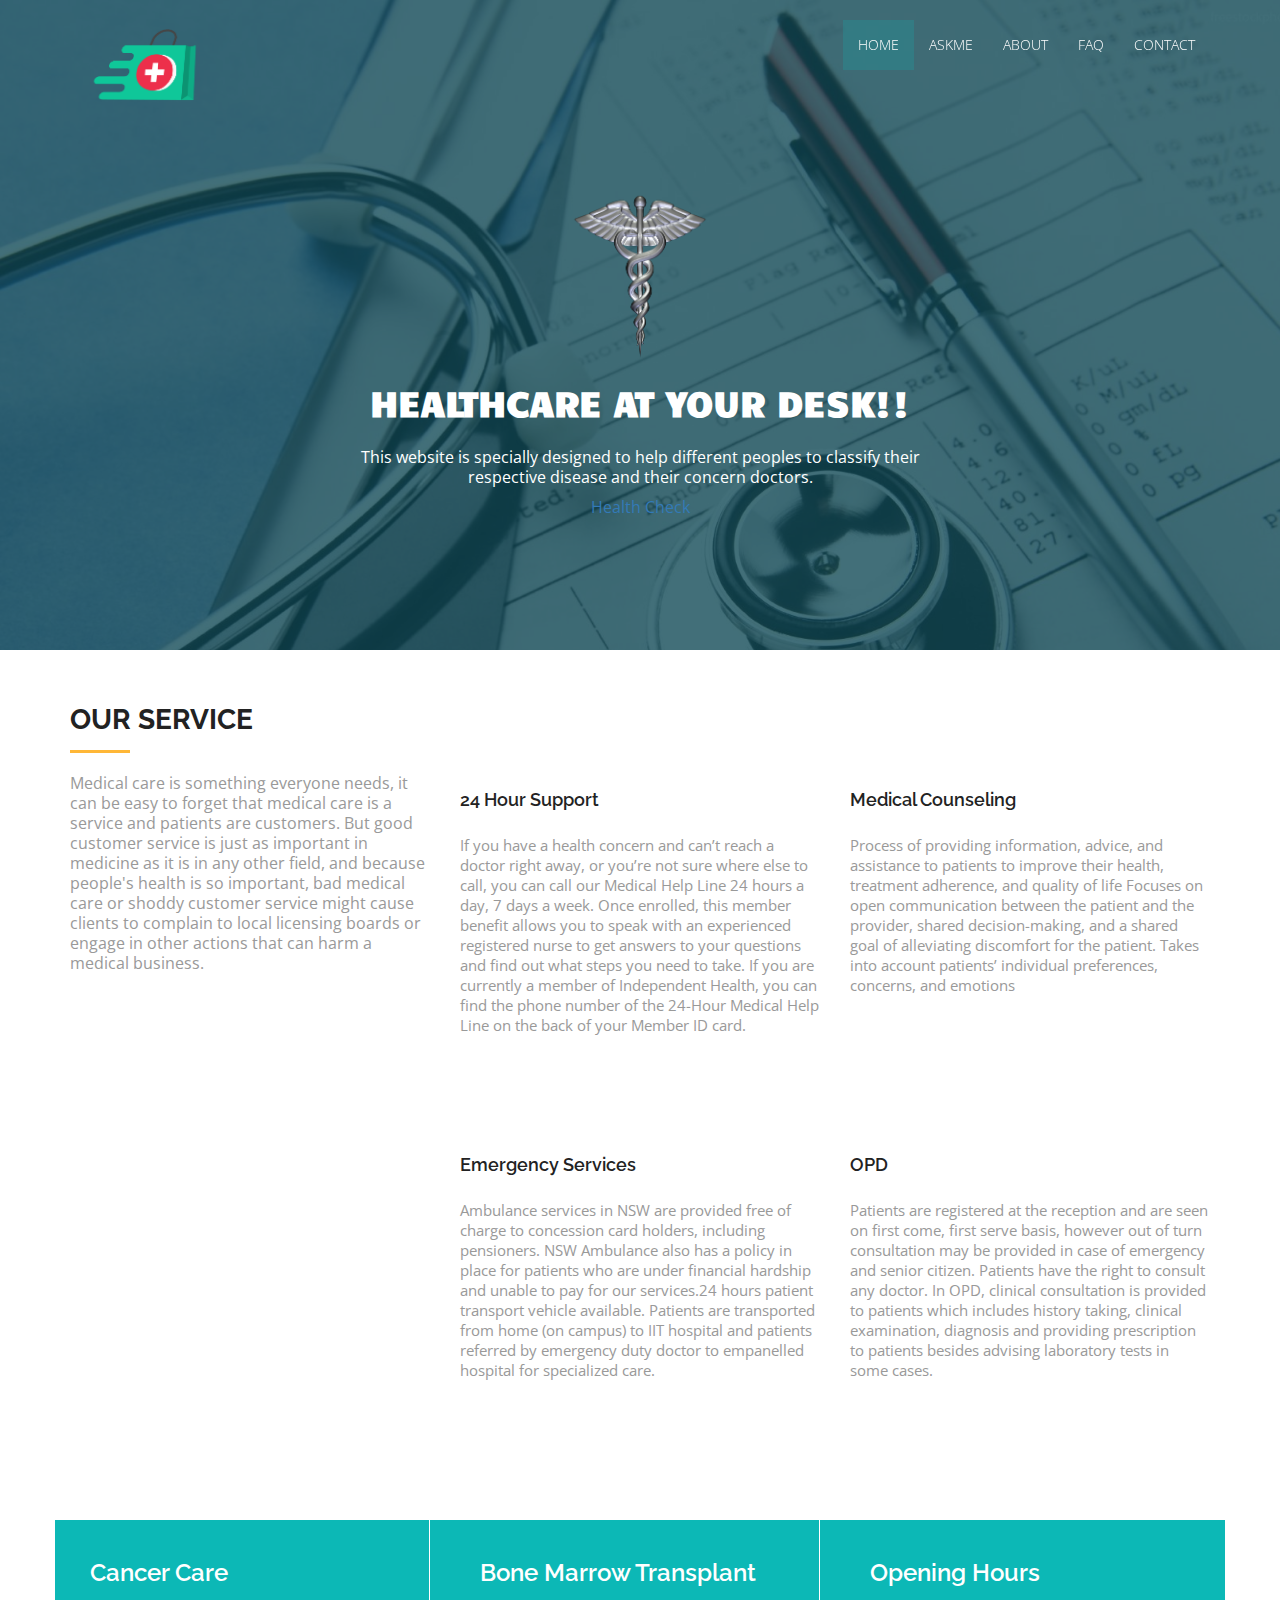
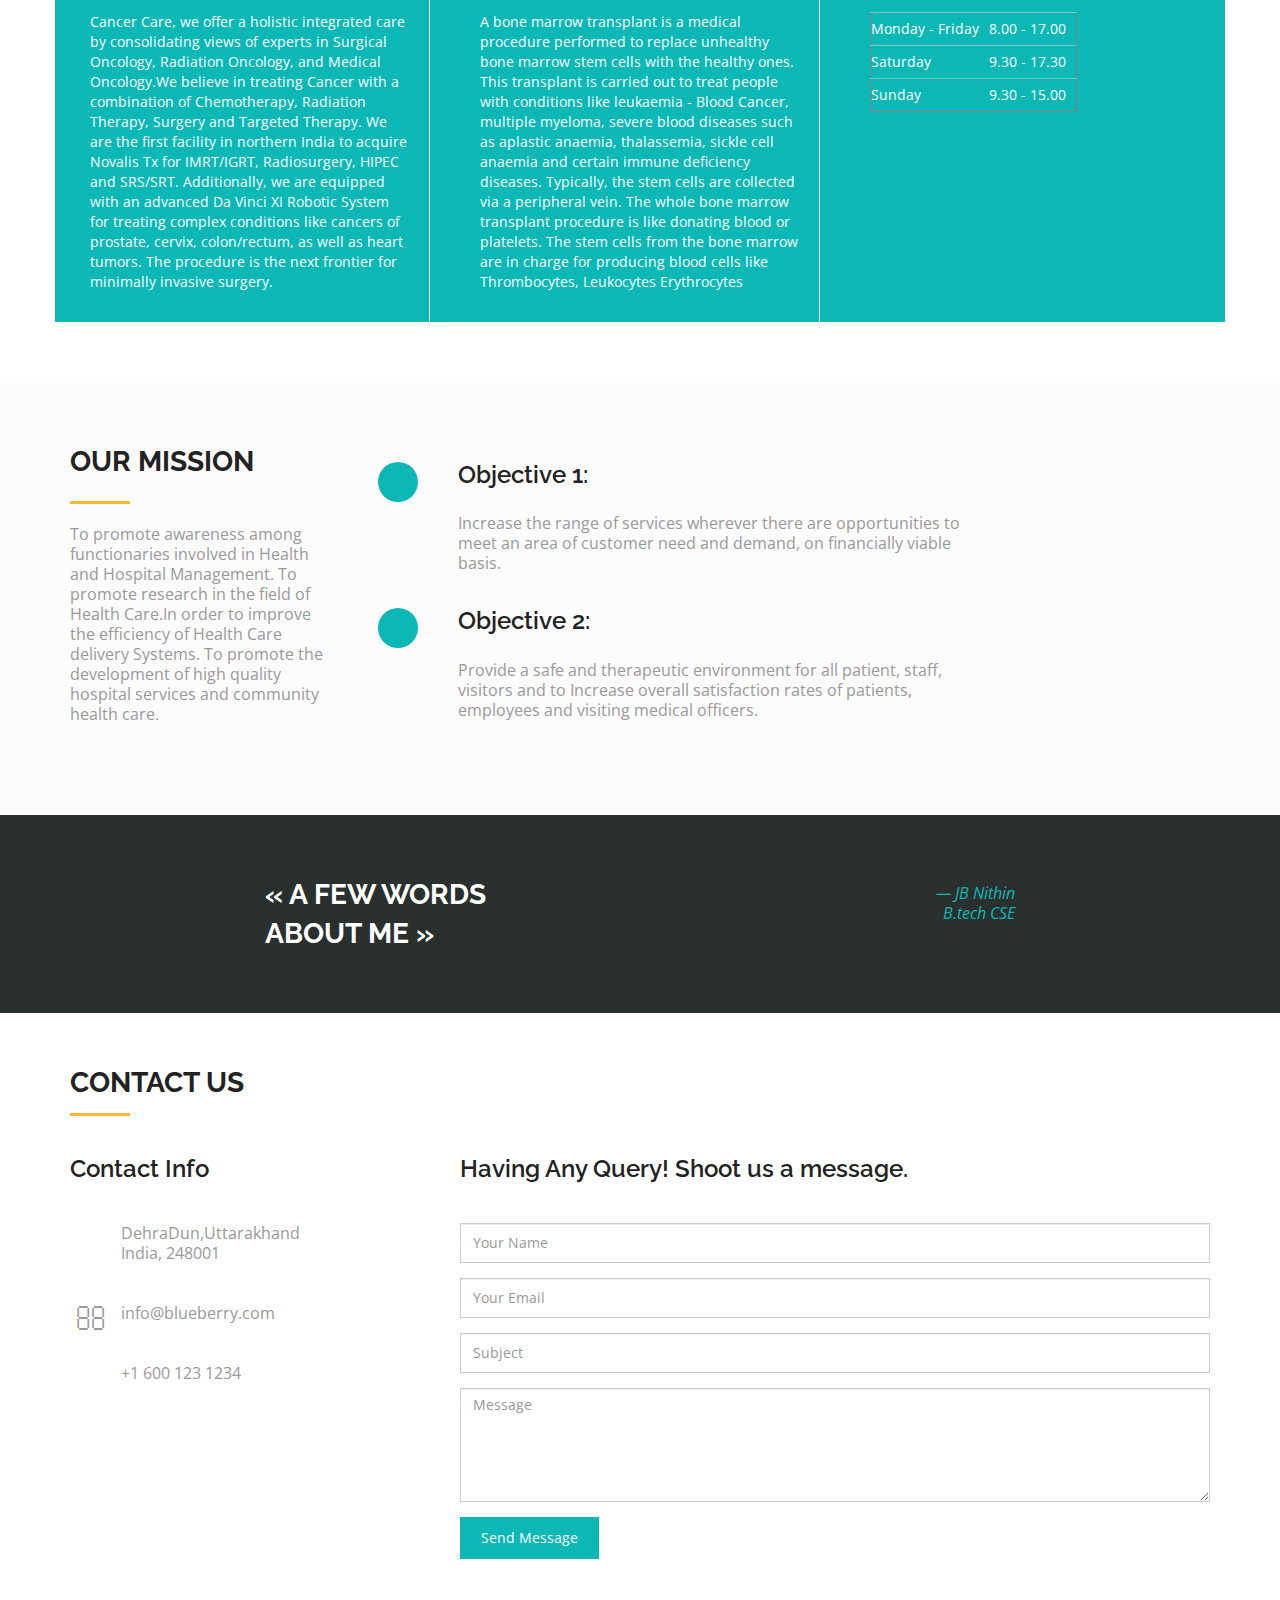
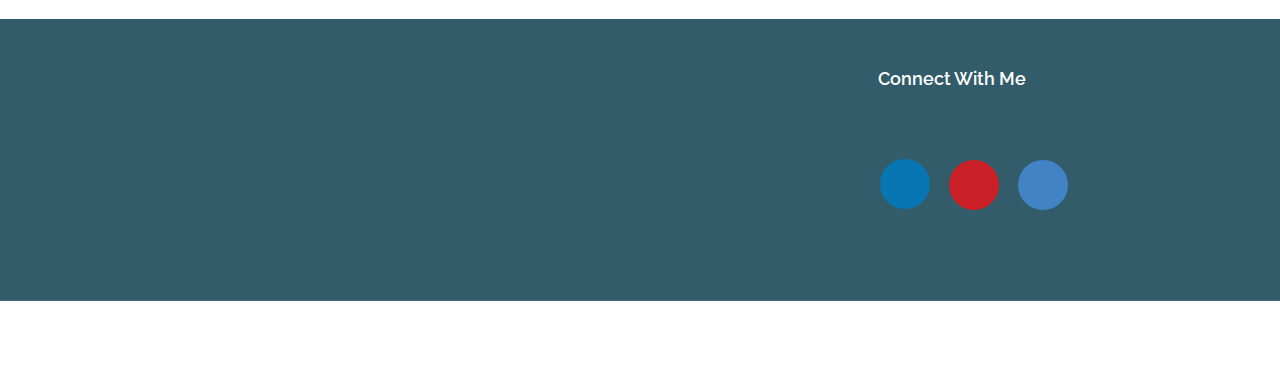
==== commit 9bdf6f43: "Update index.html" ====
--- a/index.html
+++ b/index.html
@@ -142,13 +142,13 @@
         <div class="row">
           <div class="banner-info">
             <div class="banner-logo text-center">
-              <img src="logo(1).png" class="img-responsive" style="width: 140px;">
+              <img src="logo (1).png" class="img-responsive" style="width: 140px;">
             </div>
             <div class="banner-text text-center">
               <h1 class="white">Healthcare at your desk!!</h1>
               <p>This website is specially designed to help different peoples to classify their<br>respective disease and their concern doctors.</p>
               <div class="link">
-              <a href="https://symptoms.webmd.com/default.htm#/info">System Checker</a>
+              <a href="https://www.webmd.com/">Health Check </a>
               </div>
             </div>
            </div>
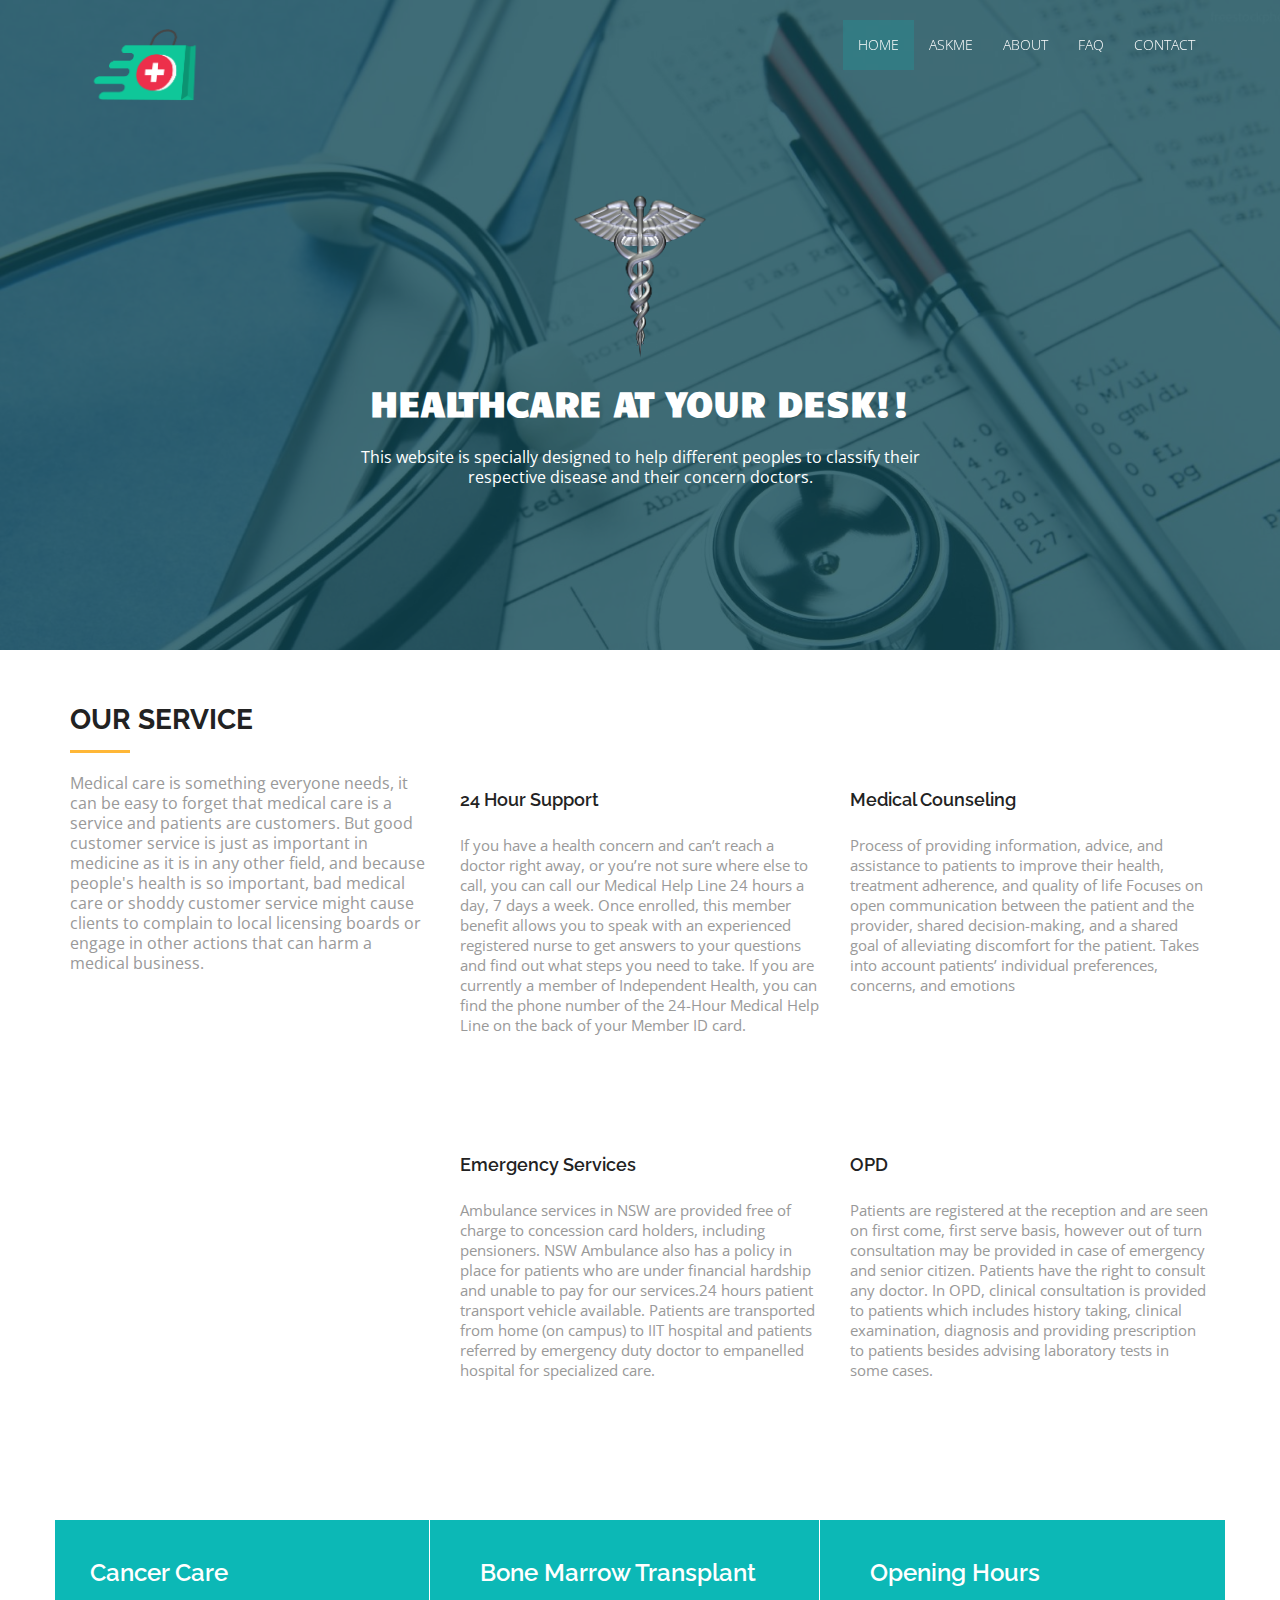
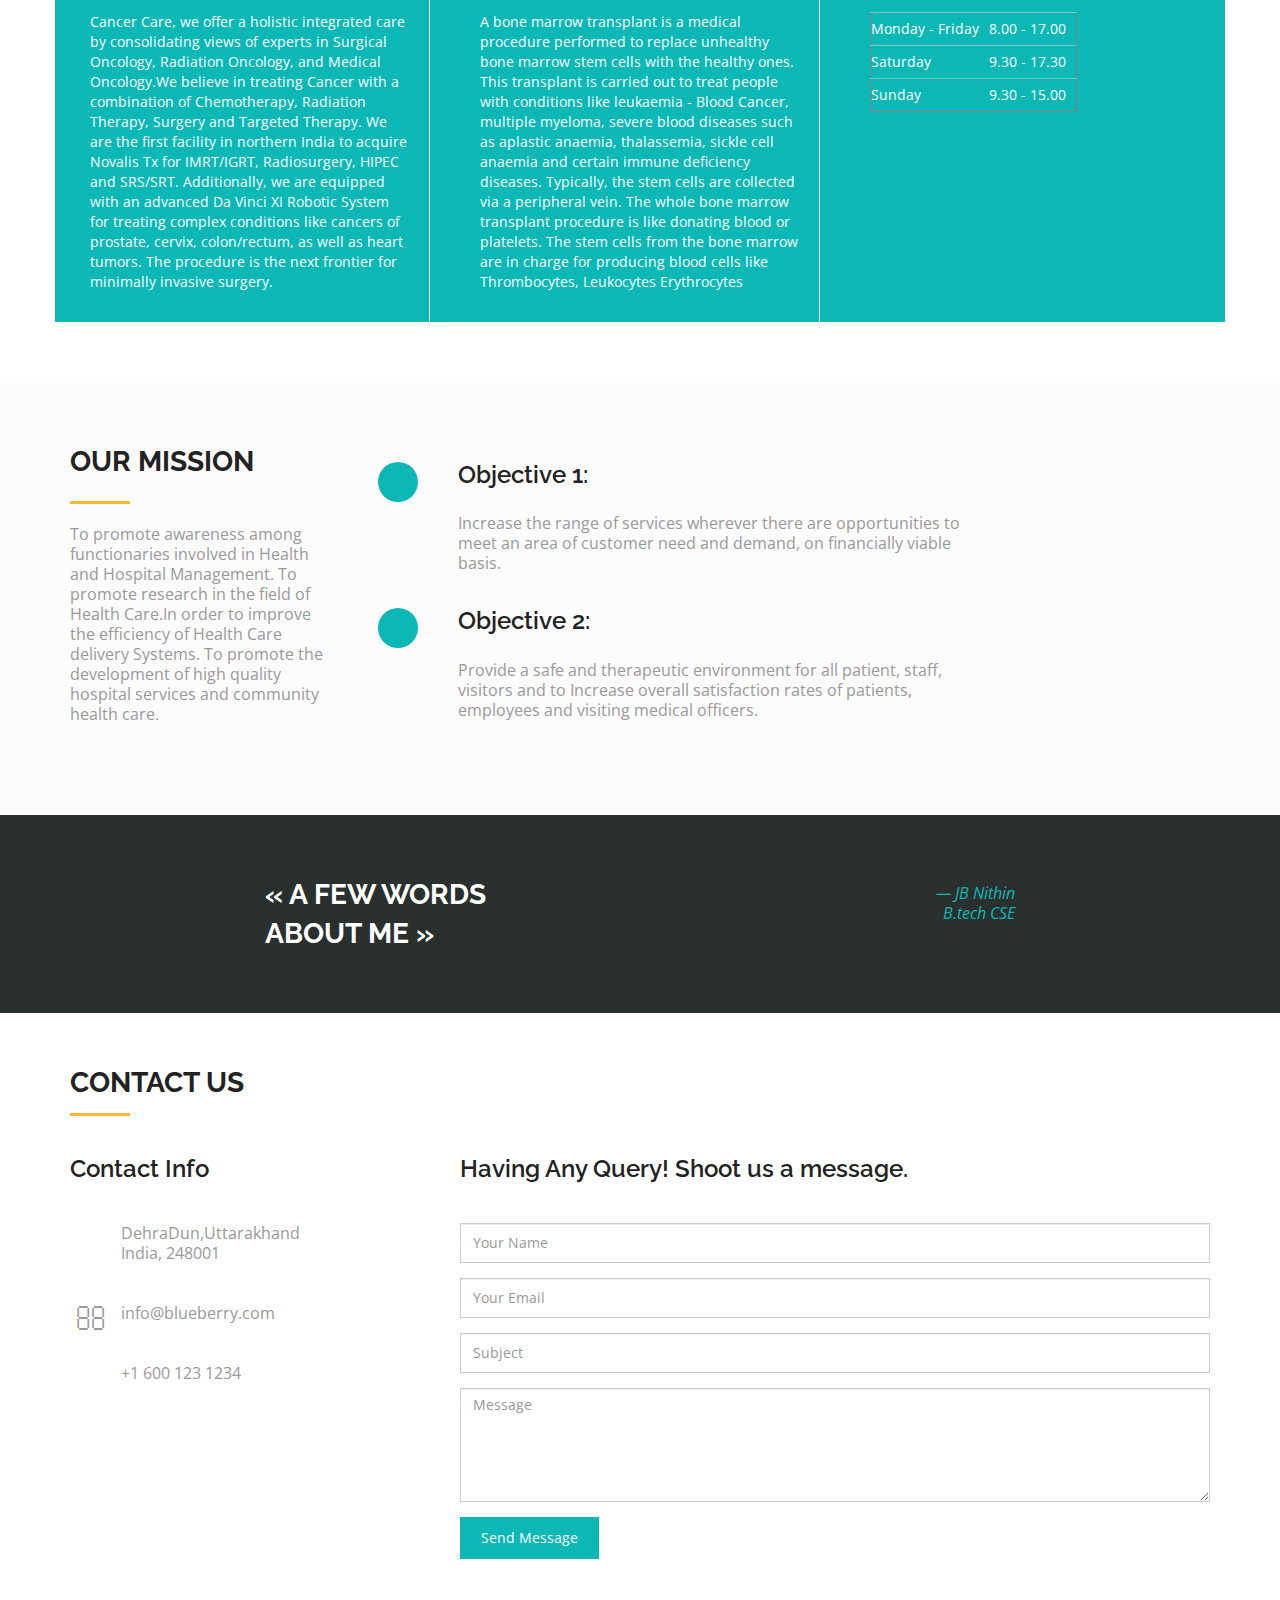
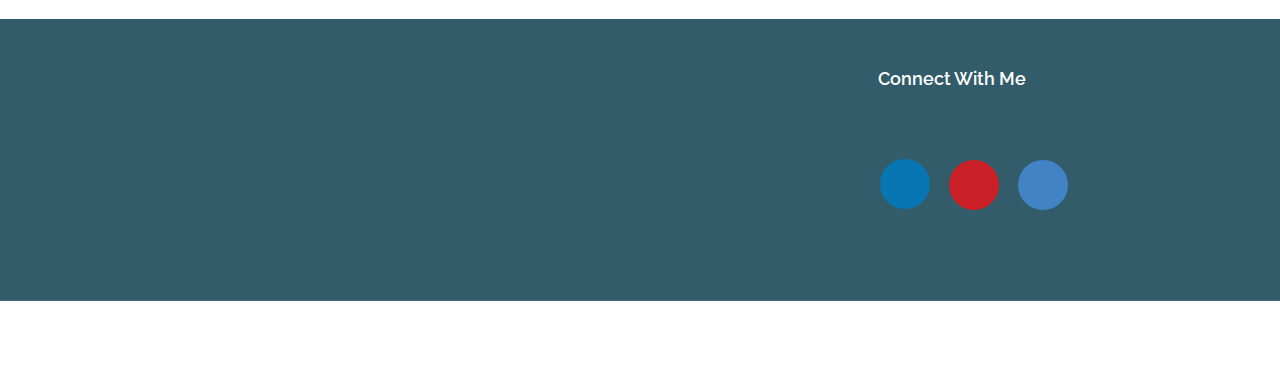
==== commit 80e95f0c: "Update index.html" ====
--- a/index.html
+++ b/index.html
@@ -148,7 +148,13 @@
               <h1 class="white">Healthcare at your desk!!</h1>
               <p>This website is specially designed to help different peoples to classify their<br>respective disease and their concern doctors.</p>
               <div class="link">
-              <a href="https://www.webmd.com/">Health Check </a>
+		      <style> 
+			      .link{
+				      body-color: yellow;
+			      }
+			      <a href="https://www.webmd.com/">Health Check </a>
+		      </style>
+            
               </div>
             </div>
            </div>
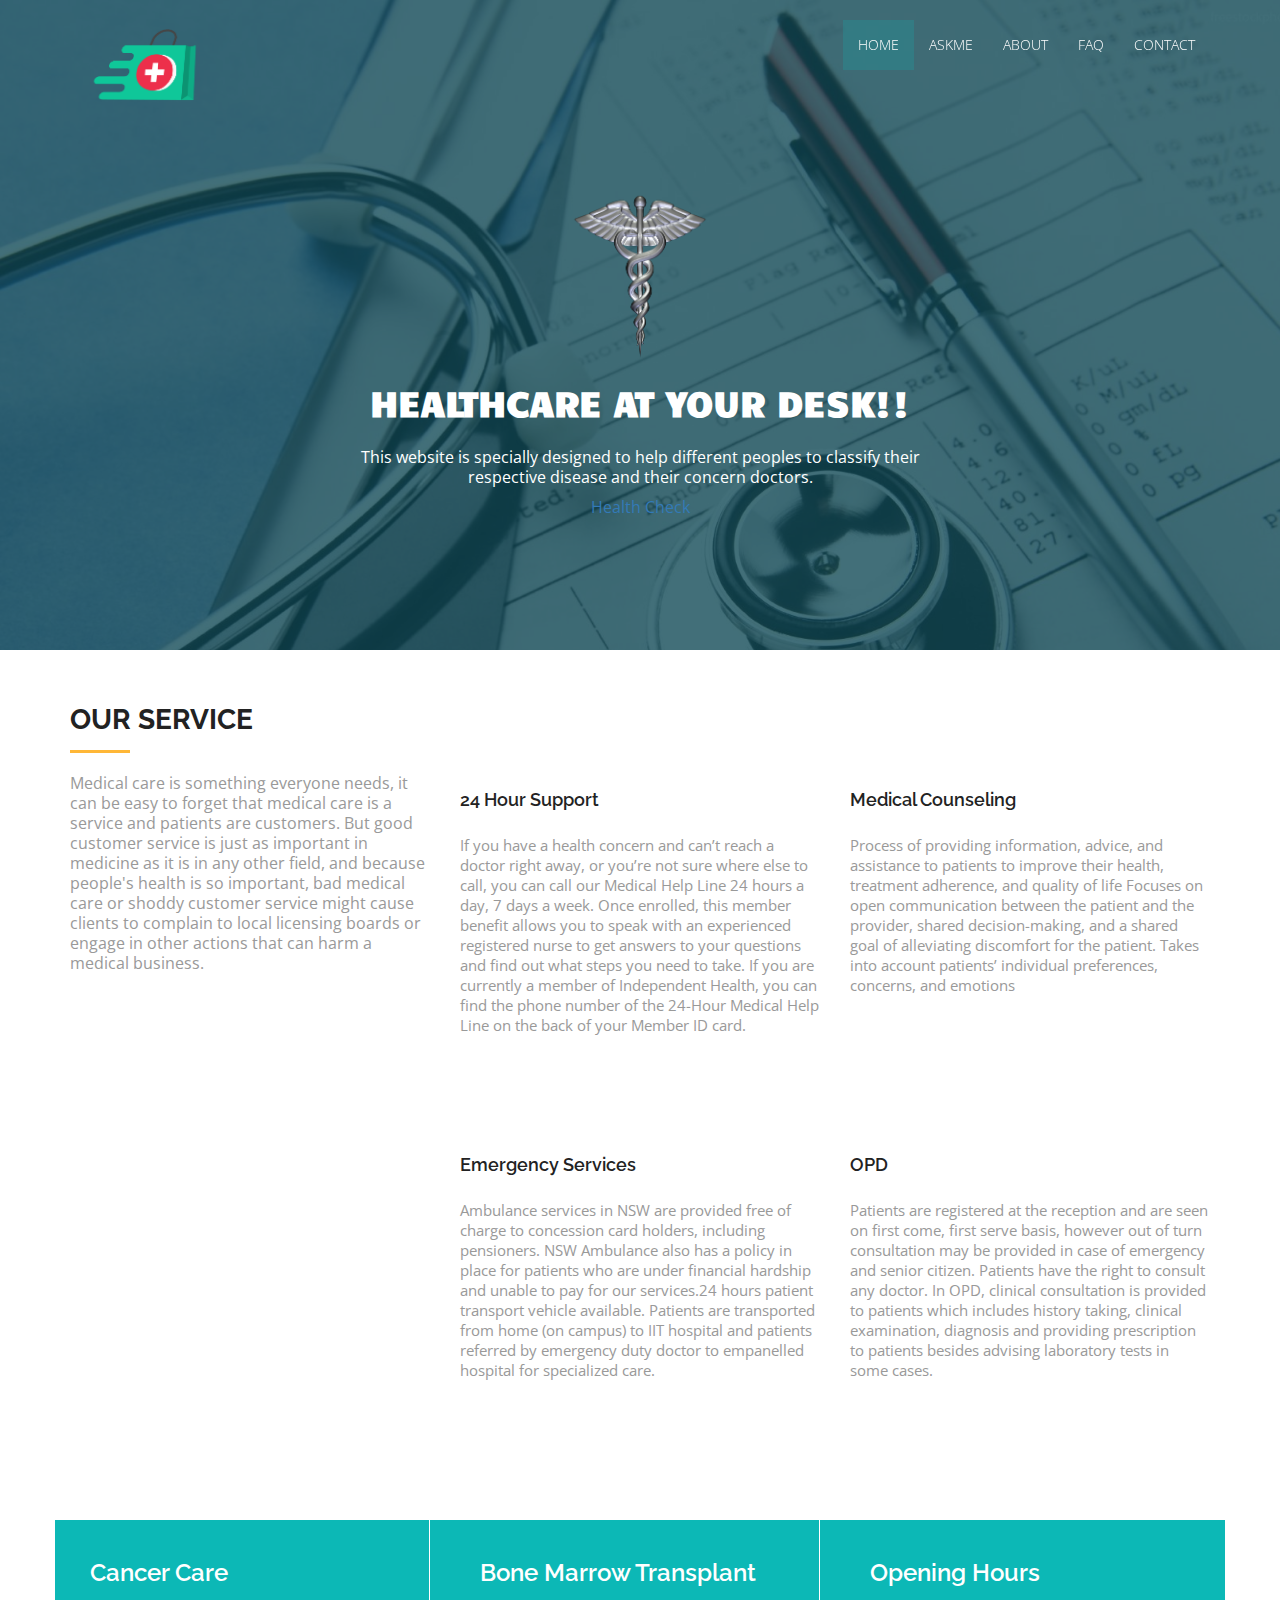
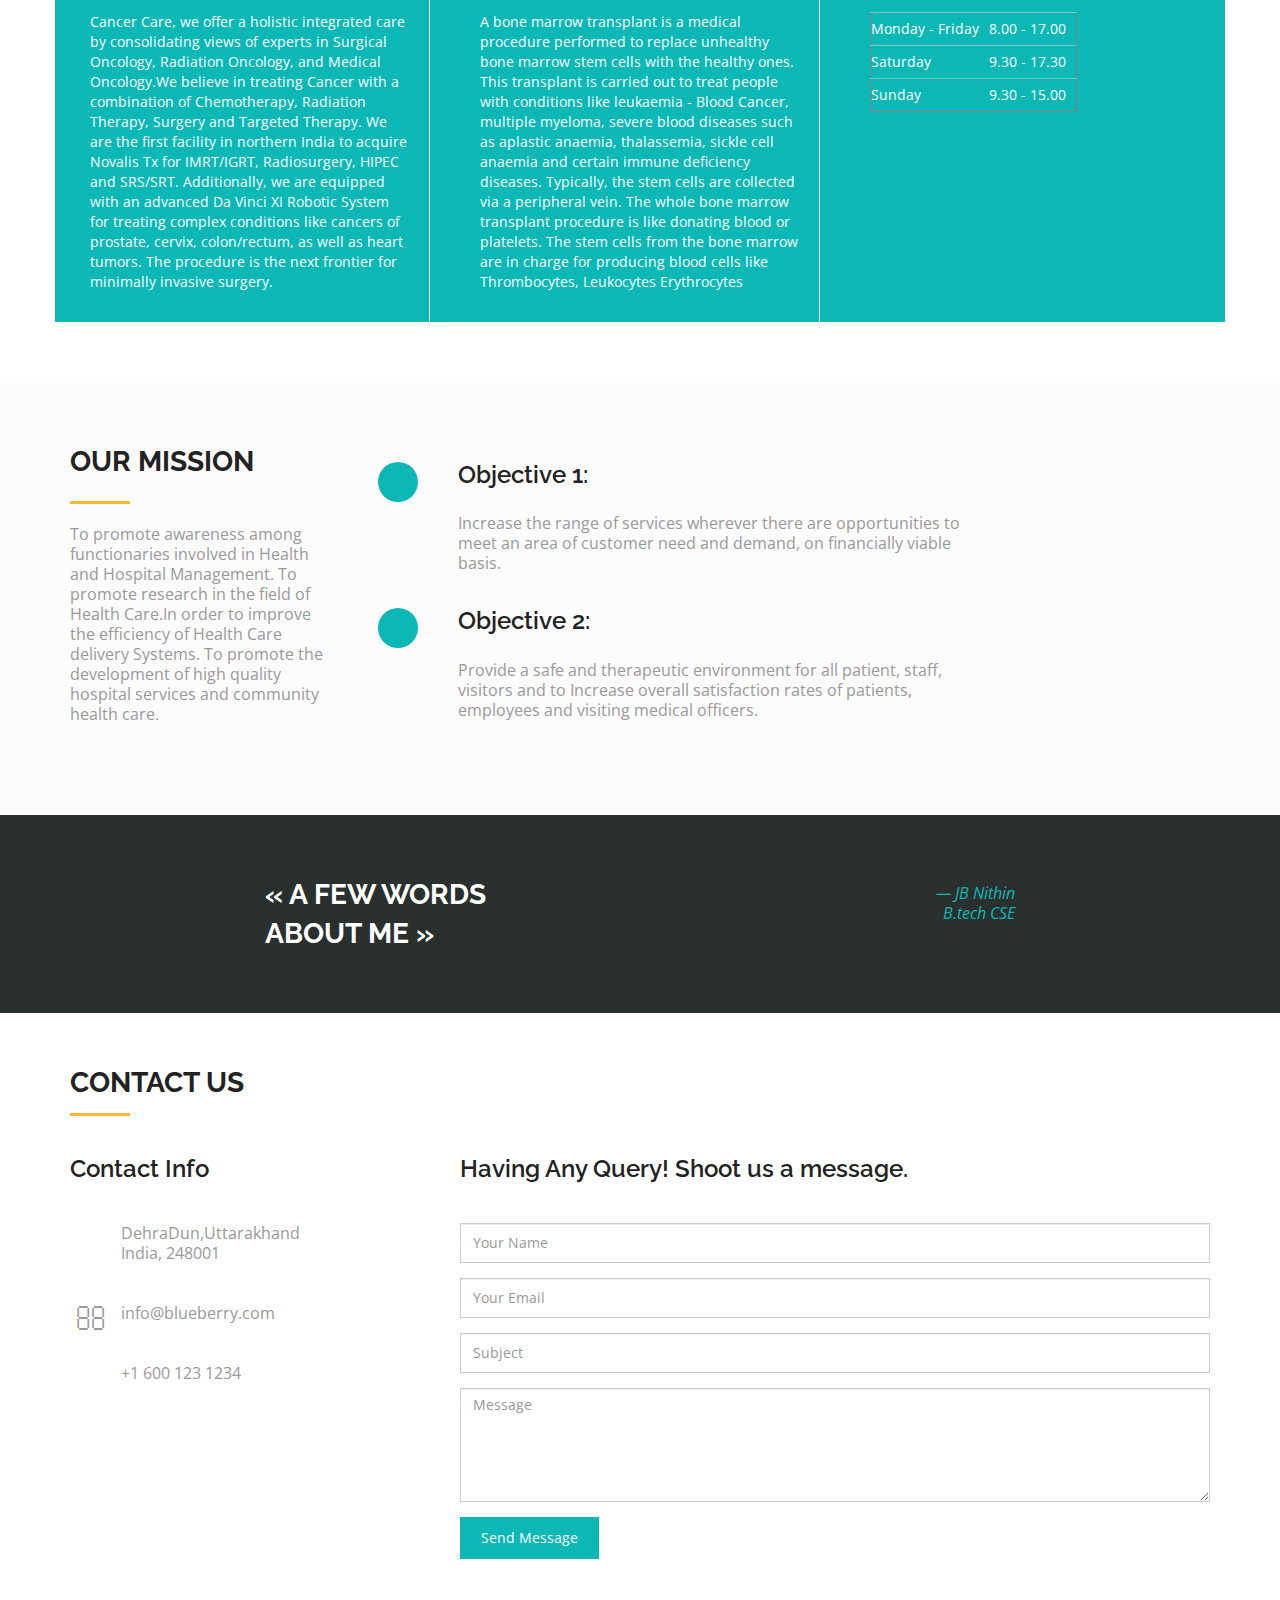
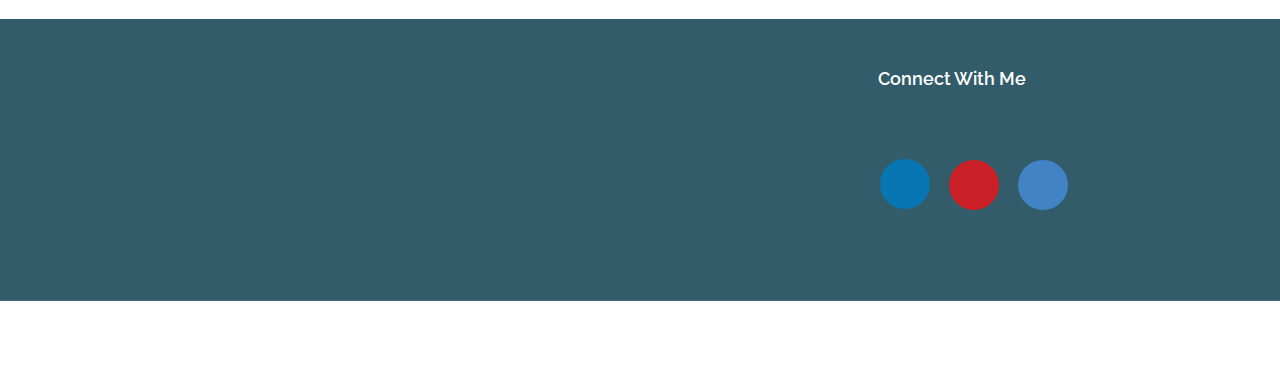
==== commit 45bbeaff: "Update index.html" ====
--- a/index.html
+++ b/index.html
@@ -148,14 +148,8 @@
               <h1 class="white">Healthcare at your desk!!</h1>
               <p>This website is specially designed to help different peoples to classify their<br>respective disease and their concern doctors.</p>
               <div class="link">
-		      <style> 
-			      .link{
-				      body-color: yellow;
-			      }
-			      <a href="https://www.webmd.com/">Health Check </a>
-		      </style>
-            
-              </div>
+		<a href="https://www.webmd.com/">Health Check </a>
+	      </div>
             </div>
            </div>
         </div>
